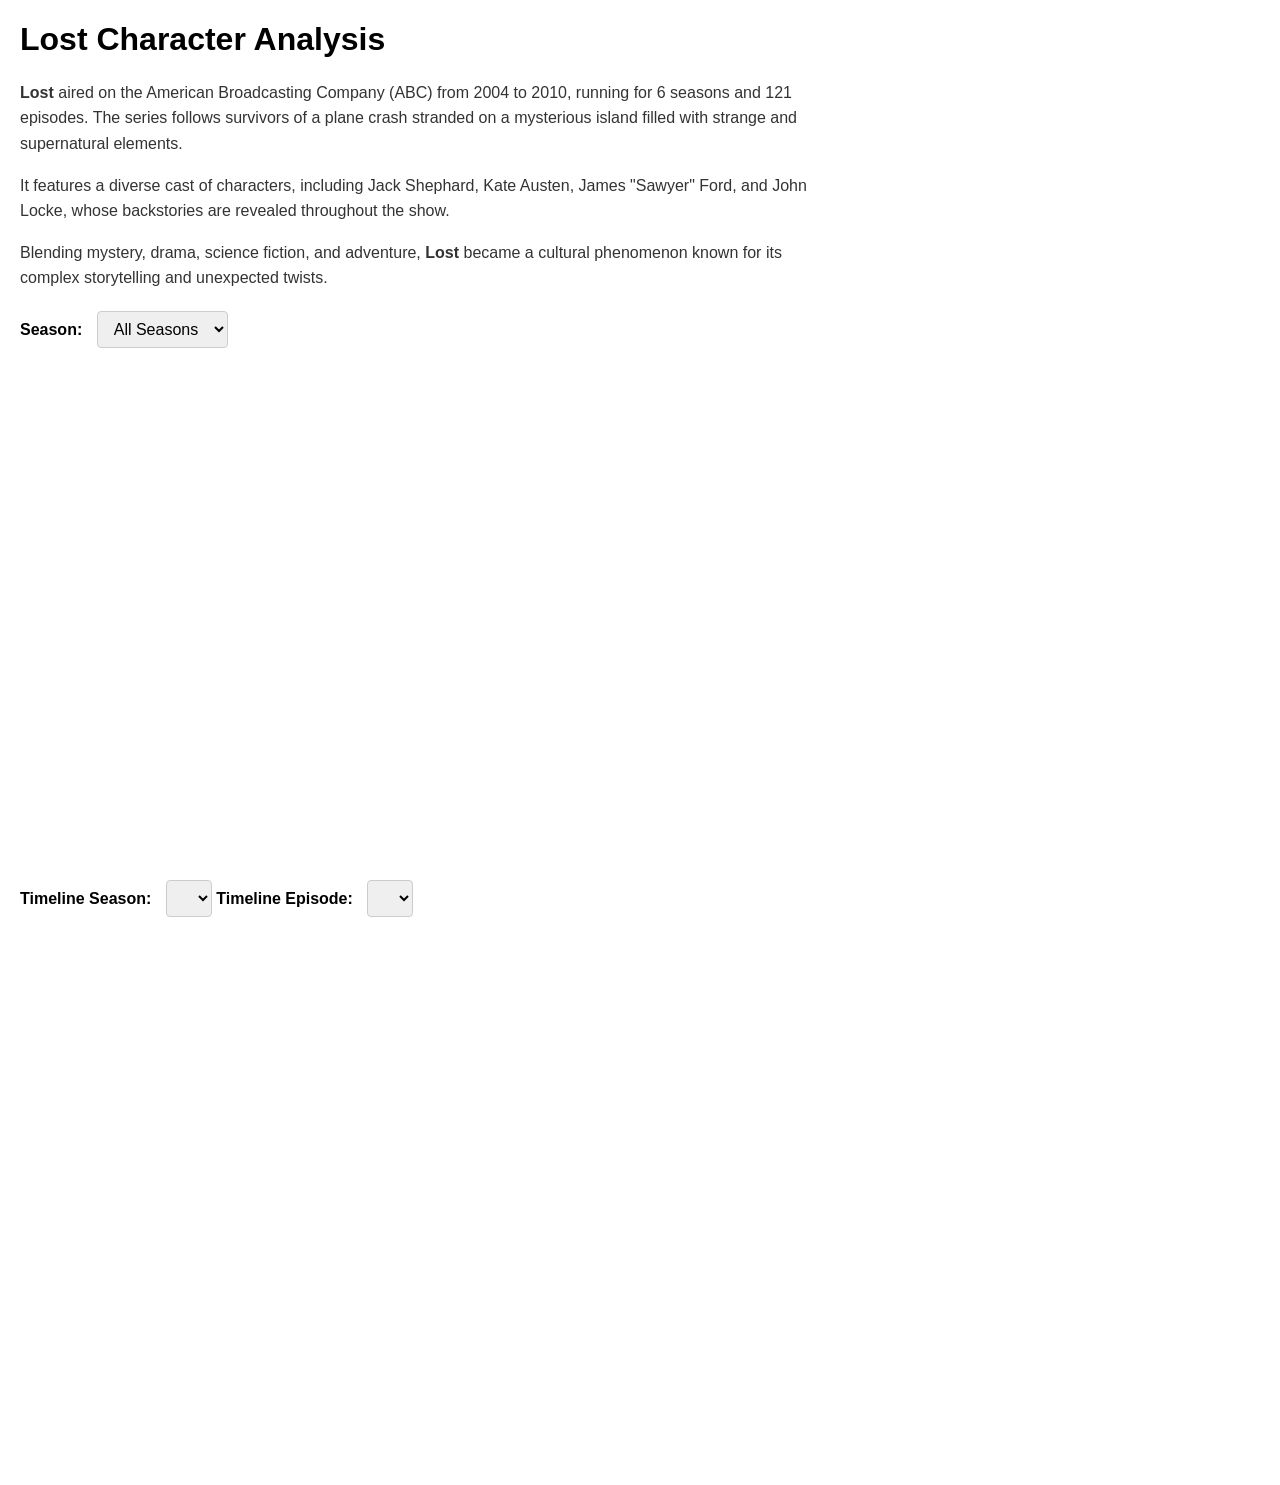
==== index.html @ 3f479ad5 "Major Update - Timeline 1. Added early version of timeline of characters and who's in what and when." ====
<!DOCTYPE html>
<html lang="en">
<head>
  <meta charset="UTF-8">
  <title>LOST Character Importance</title>
  <link rel="stylesheet" href="style.css">
</head>
<body>

  <h1>Lost Character Analysis</h1>

  <div id="about">
    <p>
      <strong>Lost</strong> aired on the American Broadcasting Company (ABC) from 2004 to 2010, running for 6 seasons and 121 episodes. The series follows survivors of a plane crash stranded on a mysterious island filled with strange and supernatural elements.
    </p>
    <p>
      It features a diverse cast of characters, including Jack Shephard, Kate Austen, James "Sawyer" Ford, and John Locke, whose backstories are revealed throughout the show.
    </p>
    <p>
      Blending mystery, drama, science fiction, and adventure, <strong>Lost</strong> became a cultural phenomenon known for its complex storytelling and unexpected twists.
    </p>
  </div>

  <div class="controls">
    <label for="seasonSelect">Season:</label>
    <select id="seasonSelect">
      <option value="all">All Seasons</option>
      <option value="1">Season 1</option>
      <option value="2">Season 2</option>
      <option value="3">Season 3</option>
      <option value="4">Season 4</option>
      <option value="5">Season 5</option>
      <option value="6">Season 6</option>
    </select>
  </div>

  <svg id="chart" width="800" height="500"></svg>

  <div class="controls timeline-controls">
    <label for="timelineSeasonSelect">Timeline Season:</label>
    <select id="timelineSeasonSelect"></select>

    <label for="timelineEpisodeSelect">Timeline Episode:</label>
    <select id="timelineEpisodeSelect"></select>
  </div>

  <svg id="timeline" width="1000" height="520"></svg>
  <div id="tooltip" class="tooltip"></div>

  <script src="https://d3js.org/d3.v7.min.js"></script>
  <script src="script.js"></script>
</body>
</html>
---- style.css ----
.controls {
  margin-bottom: 20px;
}

.controls label {
  margin-right: 10px;
  font-weight: bold;
}

.controls select {
  padding: 8px 12px;
  font-size: 1rem;
  border: 1px solid #ccc;
  border-radius: 4px;
  cursor: pointer;
}

#tooltip {
  position: absolute;
  pointer-events: none;
  display: none;
  padding: 6px 10px;
  background: rgba(0, 0, 0, 0.75);
  color: #fff;
  border-radius: 4px;
  font-size: 0.9rem;
  white-space: nowrap;
  z-index: 10;
}

body {
  font-family: sans-serif;
  margin: 20px;
}

svg {
  display: block;
  margin-top: 20px;
}

#timeline {
  margin-top: 28px;
  cursor: grab;
}

#timeline:active {
  cursor: grabbing;
}

.timeline-controls {
  margin-top: 12px;
  margin-bottom: 8px;
}

.timeline-axis text {
  font-size: 11px;
}

.timeline-hover-band {
  fill: rgba(70, 130, 180, 0);
}

.timeline-hover-band:hover {
  fill: rgba(70, 130, 180, 0.12);
}

#about {
  max-width: 800px;
  /* margin: 20px auto; */
  line-height: 1.6;
  font-size: 16px;
  color: #333;
  margin-bottom: 20px;
}

#about p {
  margin-bottom: 10px;
}
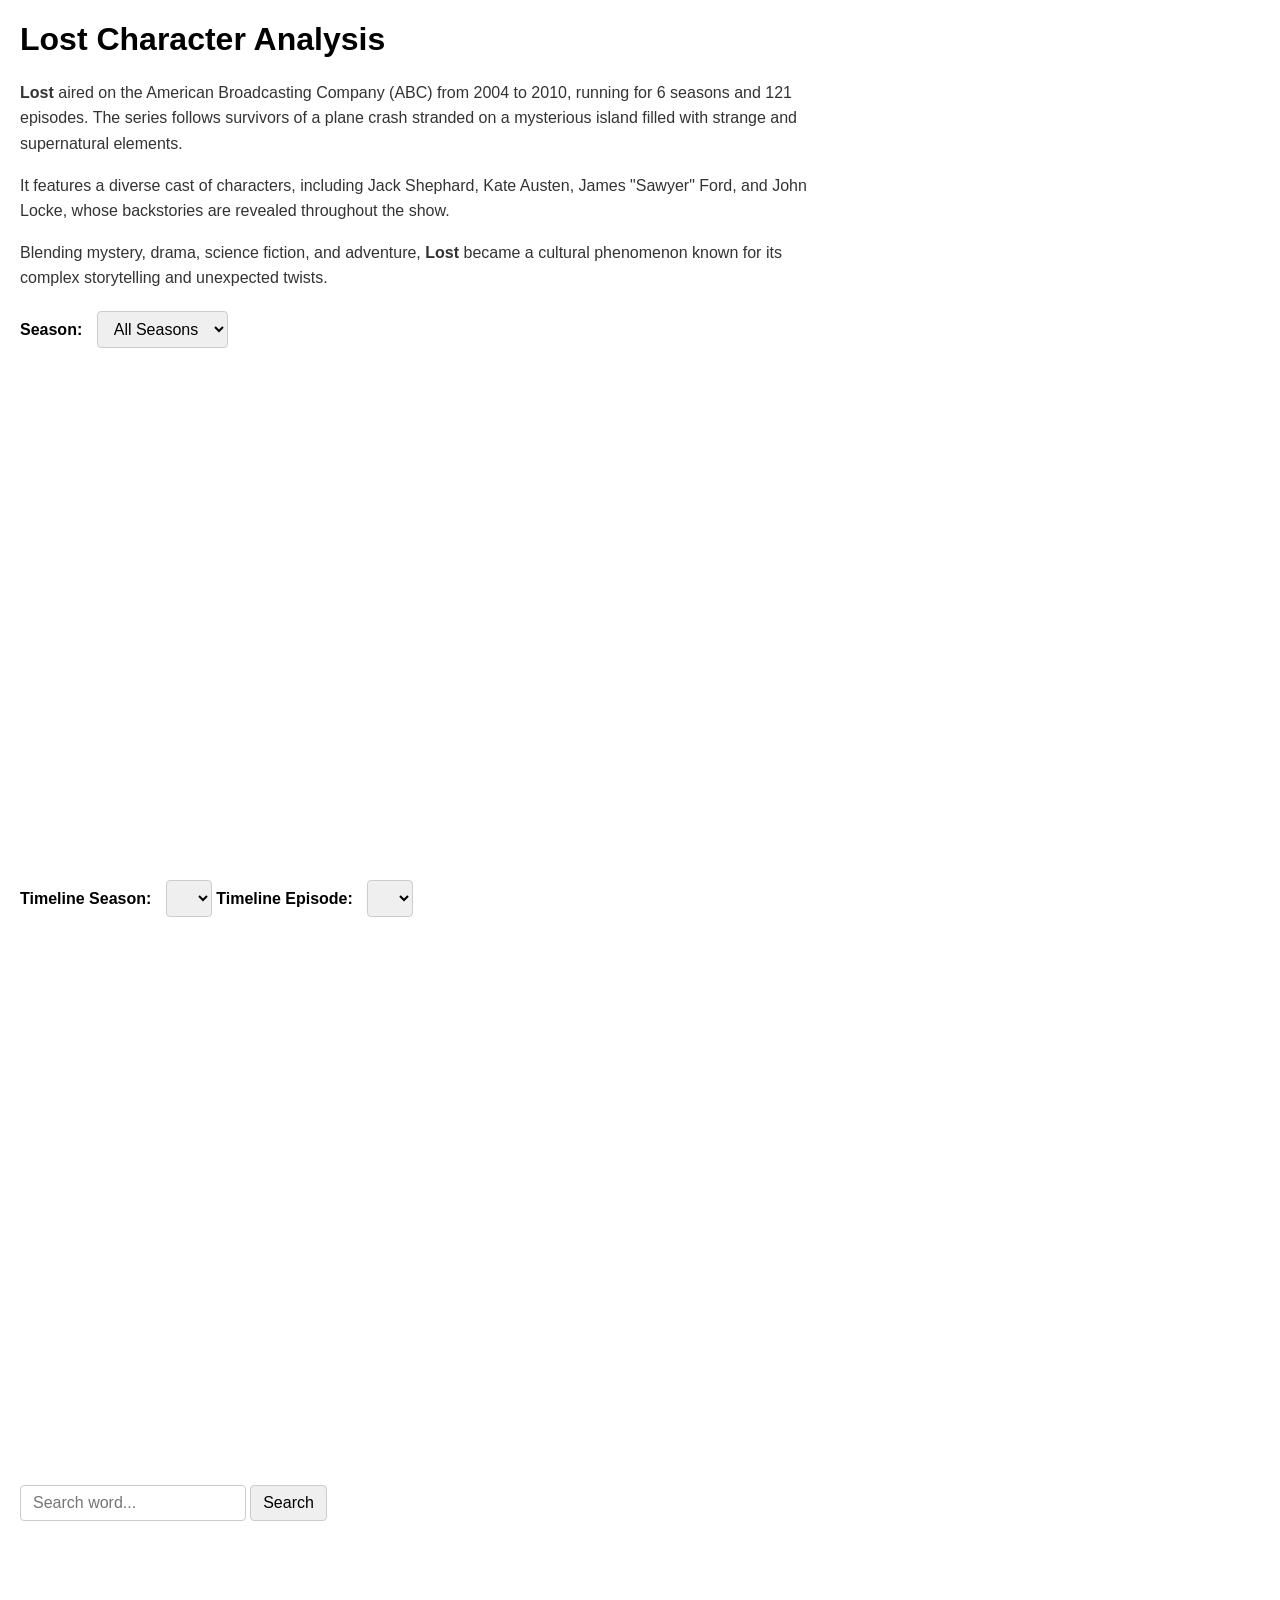
==== commit b6a018cc: "Initiate level 4 implementation" ====
--- a/index.html
+++ b/index.html
@@ -46,6 +46,16 @@
 
   <svg id="timeline" width="1000" height="520"></svg>
   <div id="tooltip" class="tooltip"></div>
+    
+  <div class="searchBox">
+      <input type="text" id="wordSearch" placeholder="Search word..." />
+      <button id="search">Search</button>
+  </div>
+
+  <!-- Line chart for word frequency -->
+  <svg id="lineChart"></svg>
+  <!-- Top speakers for the searched word -->
+  <svg id="barChart"></svg>
 
   <script src="https://d3js.org/d3.v7.min.js"></script>
   <script src="script.js"></script>
--- a/style.css
+++ b/style.css
@@ -75,4 +75,25 @@
 
 #about p {
   margin-bottom: 10px;
+}
+
+.searchBox {
+  margin-top: 20px;
+  font-size: 15px;
+  gap: 8px;
+}
+
+#search {
+  padding: 8px 12px;
+  font-size: 1rem;
+  border: 1px solid #ccc;
+  border-radius: 4px;
+  cursor: pointer;
+}
+
+#wordSearch {
+  padding: 8px 12px;
+  font-size: 1rem;
+  border: 1px solid #ccc;
+  border-radius: 4px;
 }
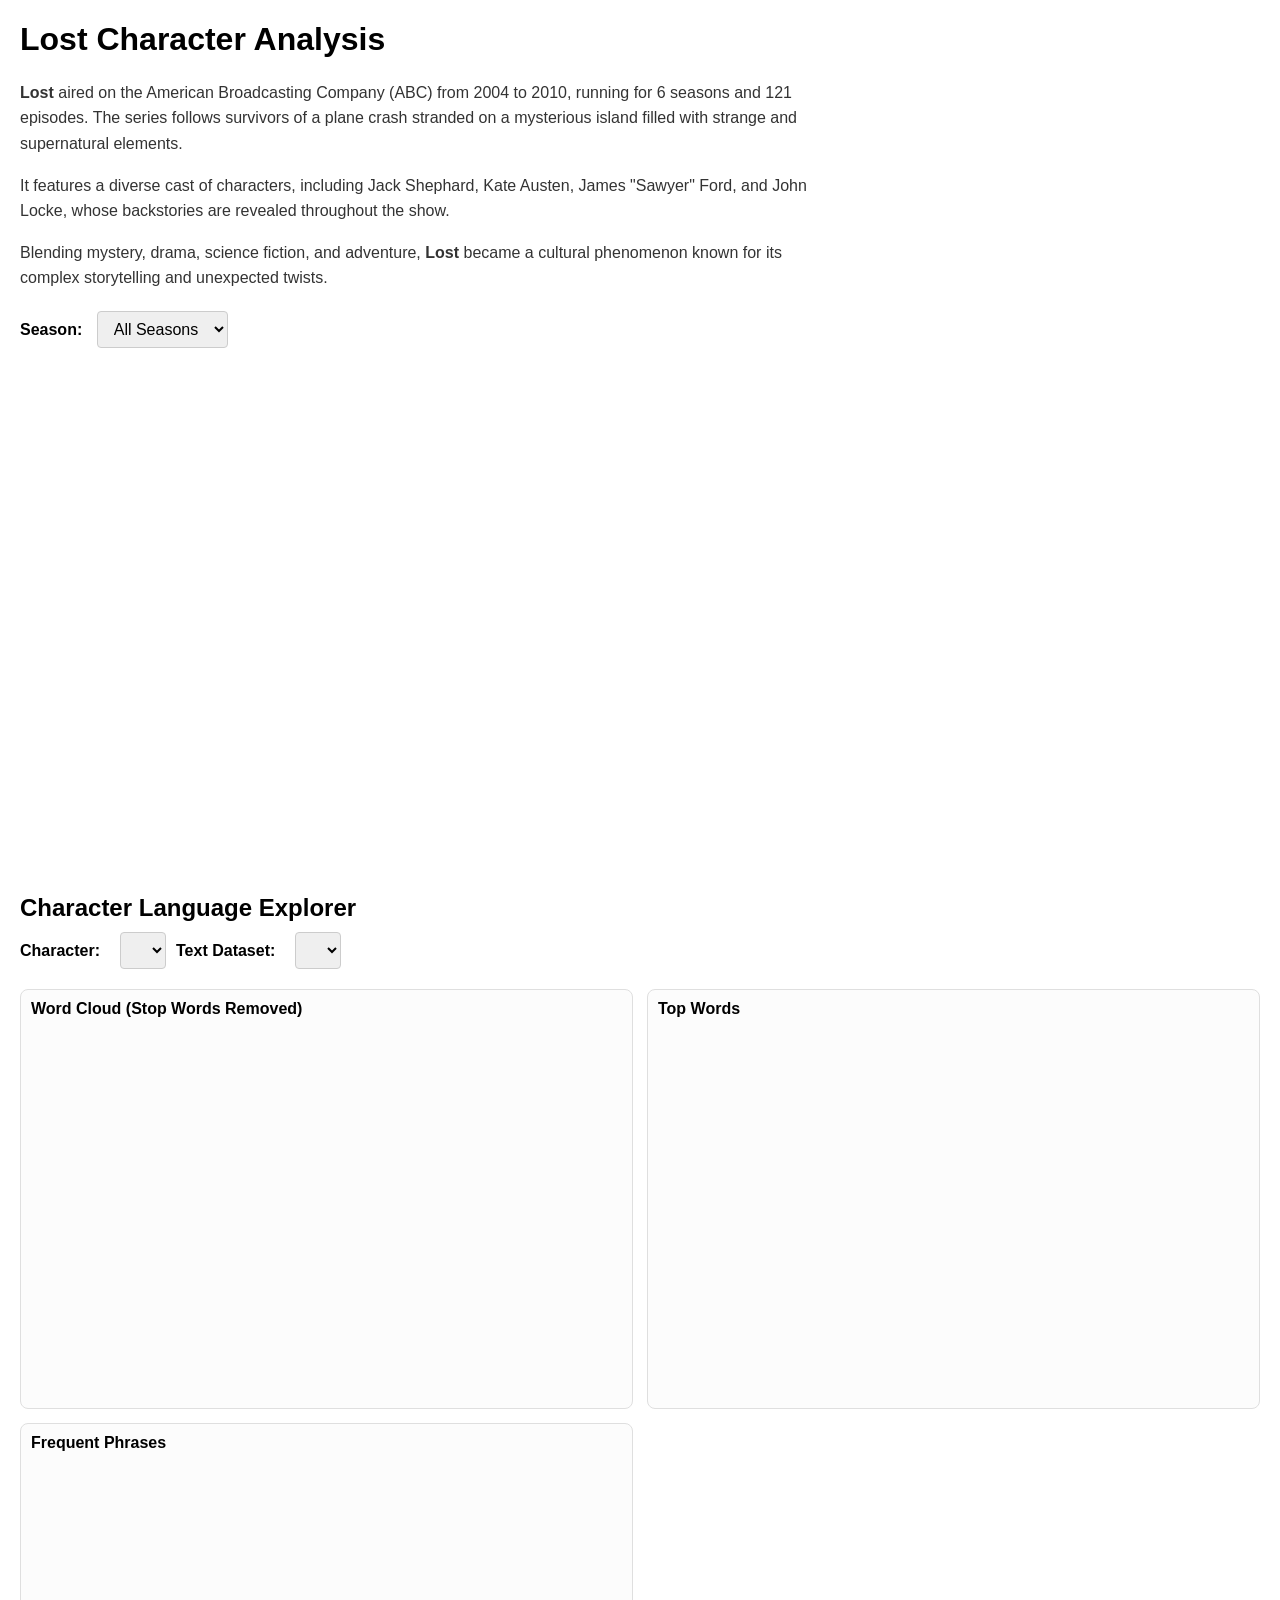
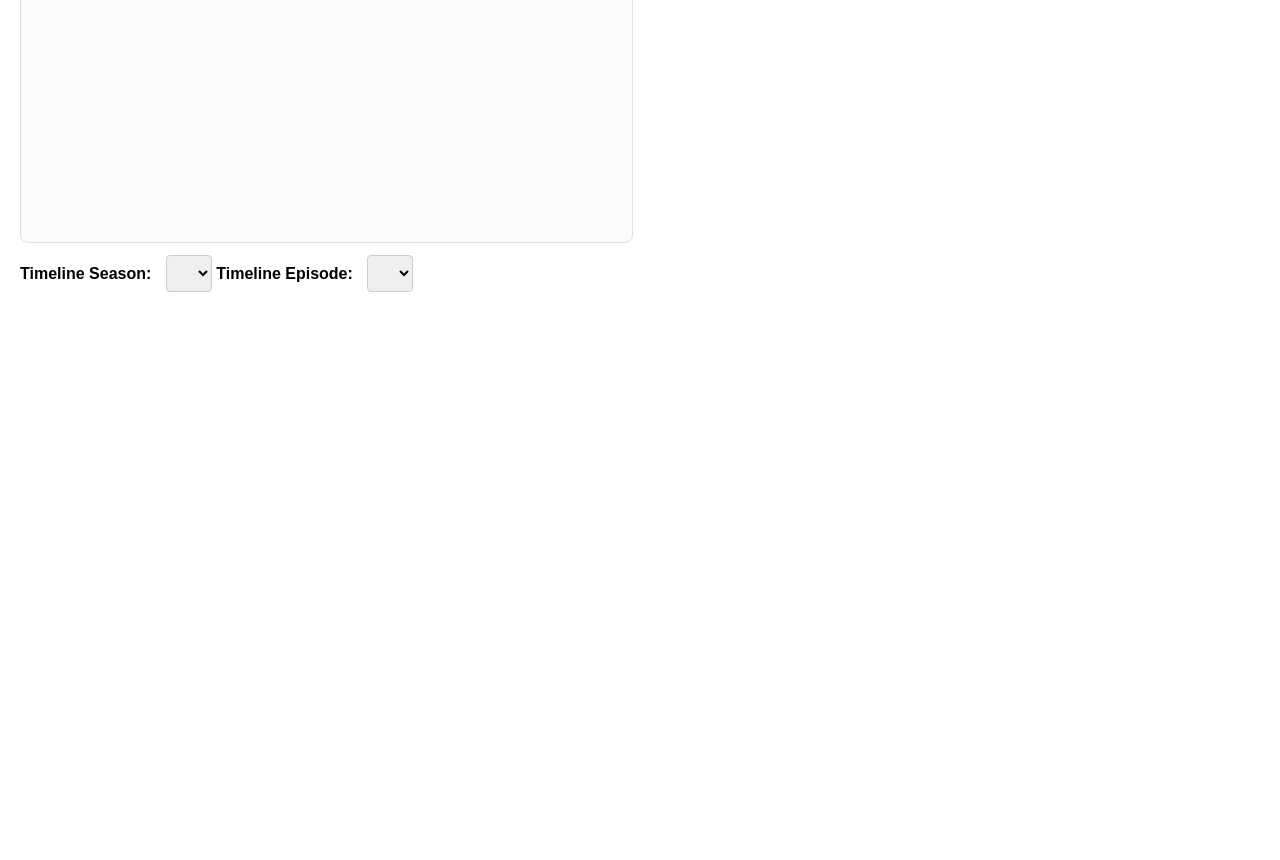
==== commit 6366221a: "Word cloud + bar charts for word frequency (by character + season/whole show)" ====
--- a/index.html
+++ b/index.html
@@ -36,6 +36,36 @@
 
   <svg id="chart" width="800" height="500"></svg>
 
+  <section id="textExplorer">
+    <h2>Character Language Explorer</h2>
+    <div class="controls text-controls">
+      <label for="characterSelect">Character:</label>
+      <select id="characterSelect"></select>
+
+      <label for="textSeasonSelect">Text Dataset:</label>
+      <select id="textSeasonSelect"></select>
+    </div>
+
+    <p id="textSummary"></p>
+
+    <div class="text-grid">
+      <div class="viz-card">
+        <h3>Word Cloud (Stop Words Removed)</h3>
+        <svg id="wordCloud" width="600" height="360"></svg>
+      </div>
+
+      <div class="viz-card">
+        <h3>Top Words</h3>
+        <svg id="wordBars" width="600" height="360"></svg>
+      </div>
+
+      <div class="viz-card">
+        <h3>Frequent Phrases</h3>
+        <svg id="phraseBars" width="600" height="360"></svg>
+      </div>
+    </div>
+  </section>
+
   <div class="controls timeline-controls">
     <label for="timelineSeasonSelect">Timeline Season:</label>
     <select id="timelineSeasonSelect"></select>
@@ -46,16 +76,6 @@
 
   <svg id="timeline" width="1000" height="520"></svg>
   <div id="tooltip" class="tooltip"></div>
-    
-  <div class="searchBox">
-      <input type="text" id="wordSearch" placeholder="Search word..." />
-      <button id="search">Search</button>
-  </div>
-
-  <!-- Line chart for word frequency -->
-  <svg id="lineChart"></svg>
-  <!-- Top speakers for the searched word -->
-  <svg id="barChart"></svg>
 
   <script src="https://d3js.org/d3.v7.min.js"></script>
   <script src="script.js"></script>
--- a/style.css
+++ b/style.css
@@ -77,23 +77,58 @@
   margin-bottom: 10px;
 }
 
-.searchBox {
-  margin-top: 20px;
-  font-size: 15px;
-  gap: 8px;
+#textExplorer {
+  margin-top: 26px;
+  max-width: 1240px;
 }
 
-#search {
-  padding: 8px 12px;
-  font-size: 1rem;
-  border: 1px solid #ccc;
-  border-radius: 4px;
-  cursor: pointer;
+#textExplorer h2 {
+  margin-bottom: 10px;
 }
 
-#wordSearch {
-  padding: 8px 12px;
+.text-controls {
+  display: flex;
+  flex-wrap: wrap;
+  align-items: center;
+  gap: 10px;
+}
+
+#textSummary {
+  margin-top: 8px;
+  margin-bottom: 12px;
+  font-size: 0.96rem;
+  color: #2f2f2f;
+}
+
+.text-grid {
+  display: grid;
+  grid-template-columns: repeat(auto-fit, minmax(460px, 1fr));
+  gap: 14px;
+}
+
+.viz-card {
+  border: 1px solid #dfdfdf;
+  border-radius: 8px;
+  padding: 10px;
+  background: #fcfcfc;
+}
+
+.viz-card h3 {
+  margin: 0 0 8px;
   font-size: 1rem;
-  border: 1px solid #ccc;
-  border-radius: 4px;
+}
+
+#wordCloud text {
+  cursor: default;
+}
+
+@media (max-width: 680px) {
+  .text-grid {
+    grid-template-columns: 1fr;
+  }
+
+  .viz-card svg {
+    width: 100%;
+    height: 340px;
+  }
 }
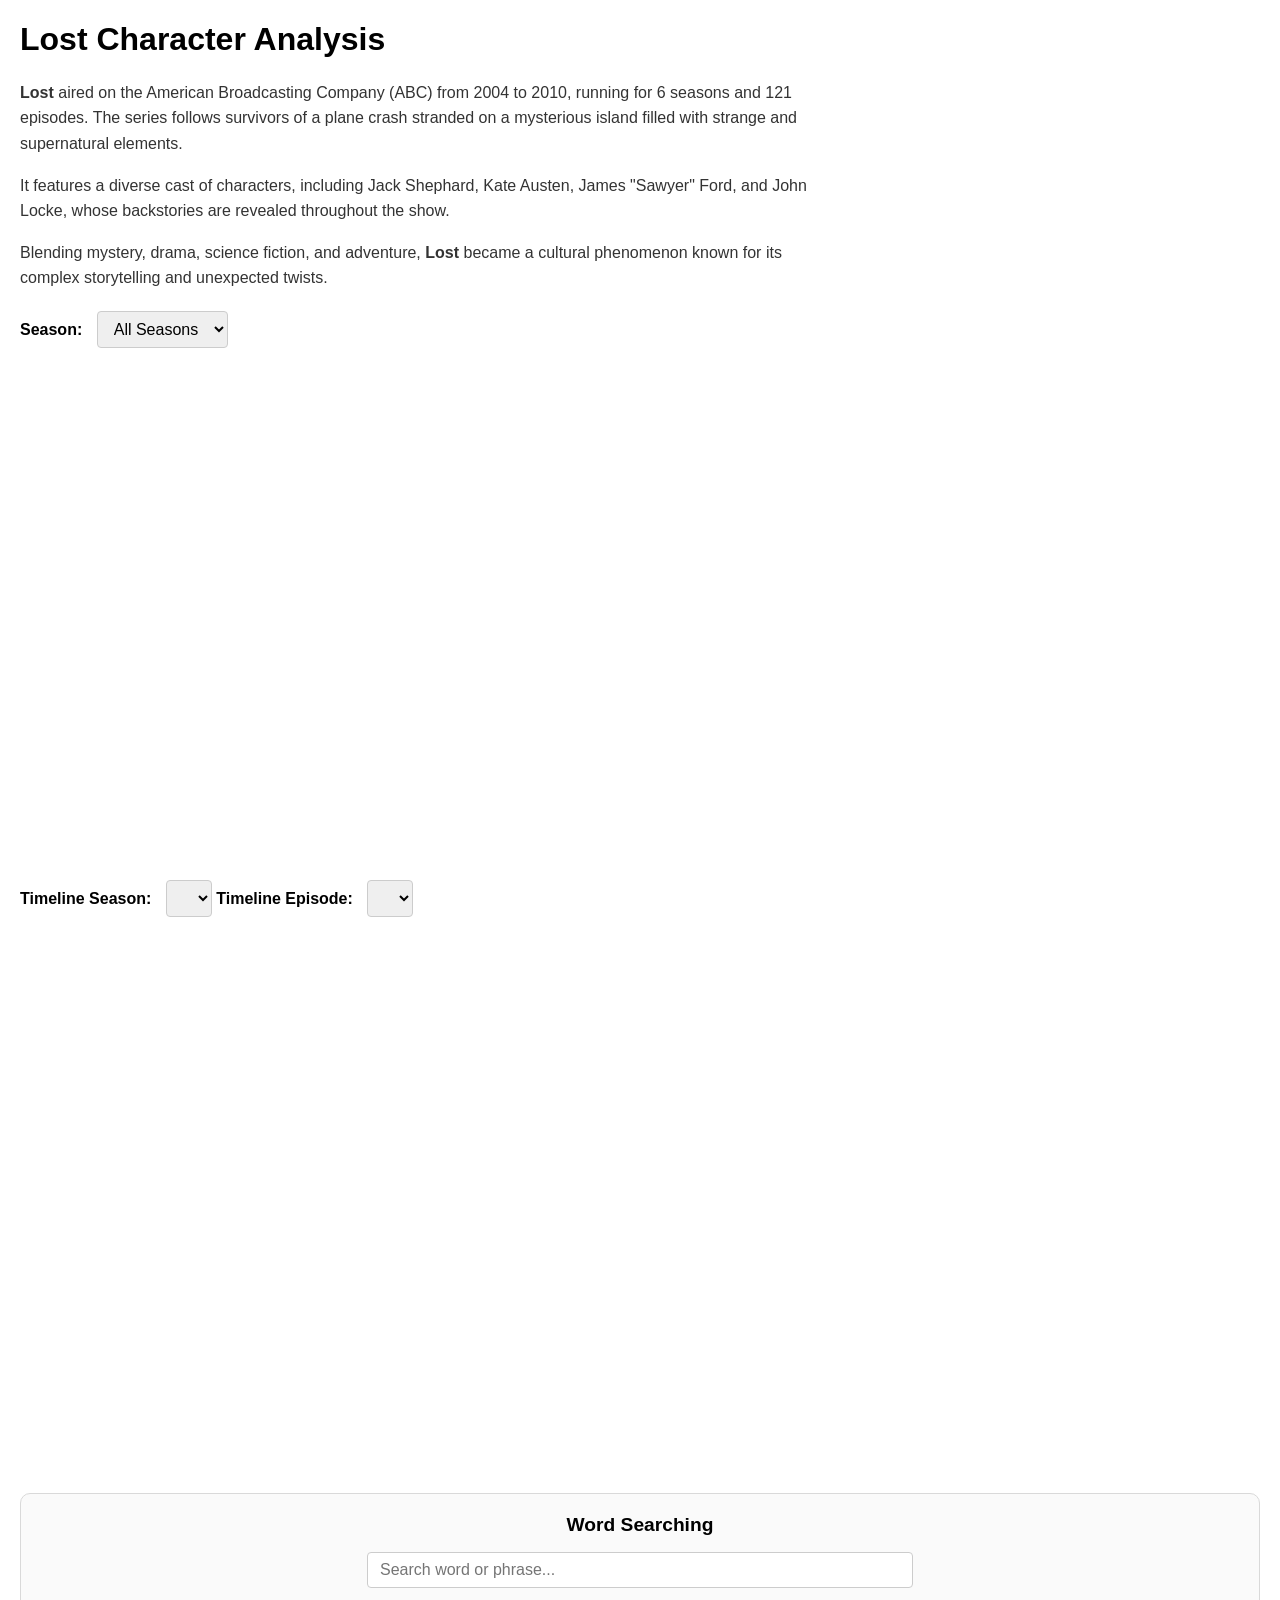
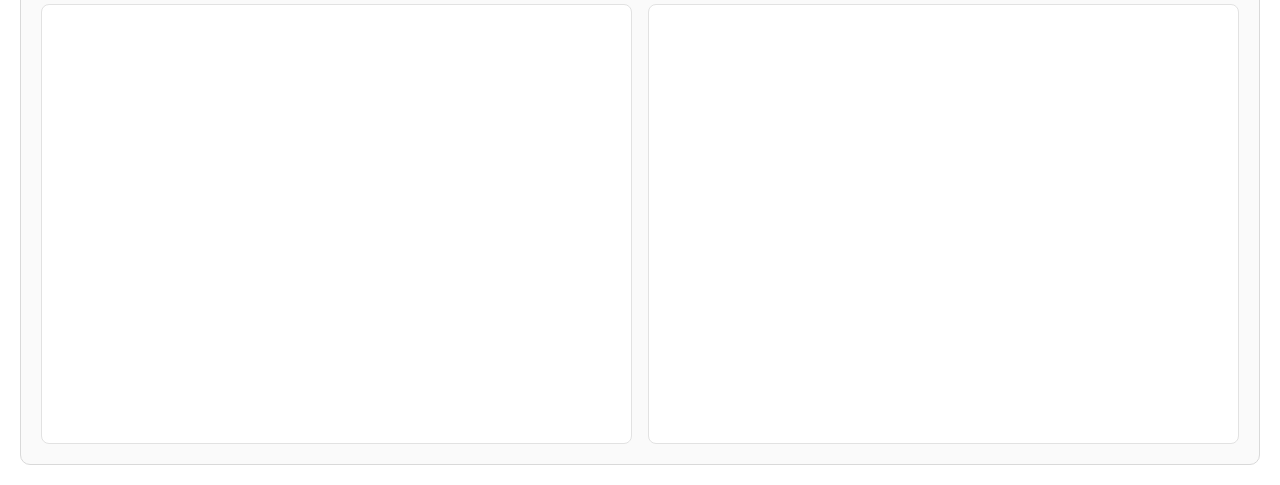
==== commit 606ed542: "feat(word searching): Implement word search with line chart and bar chart" ====
--- a/index.html
+++ b/index.html
@@ -36,36 +36,6 @@
 
   <svg id="chart" width="800" height="500"></svg>
 
-  <section id="textExplorer">
-    <h2>Character Language Explorer</h2>
-    <div class="controls text-controls">
-      <label for="characterSelect">Character:</label>
-      <select id="characterSelect"></select>
-
-      <label for="textSeasonSelect">Text Dataset:</label>
-      <select id="textSeasonSelect"></select>
-    </div>
-
-    <p id="textSummary"></p>
-
-    <div class="text-grid">
-      <div class="viz-card">
-        <h3>Word Cloud (Stop Words Removed)</h3>
-        <svg id="wordCloud" width="600" height="360"></svg>
-      </div>
-
-      <div class="viz-card">
-        <h3>Top Words</h3>
-        <svg id="wordBars" width="600" height="360"></svg>
-      </div>
-
-      <div class="viz-card">
-        <h3>Frequent Phrases</h3>
-        <svg id="phraseBars" width="600" height="360"></svg>
-      </div>
-    </div>
-  </section>
-
   <div class="controls timeline-controls">
     <label for="timelineSeasonSelect">Timeline Season:</label>
     <select id="timelineSeasonSelect"></select>
@@ -77,7 +47,23 @@
   <svg id="timeline" width="1000" height="520"></svg>
   <div id="tooltip" class="tooltip"></div>
 
+  <section id="level4Panel" class="level4-panel">
+    <h2>Word Searching</h2>
+    <div class="searchBox">
+      <input type="text" id="wordSearch" placeholder="Search word or phrase..." />
+    </div>
+
+    <div class="level4-charts">
+      <div class="chart-card">
+        <svg id="lineChart"></svg>
+      </div>
+      <div class="chart-card">
+        <svg id="barChart"></svg>
+      </div>
+    </div>
+  </section>
+
   <script src="https://d3js.org/d3.v7.min.js"></script>
   <script src="script.js"></script>
 </body>
-</html>+</html>
--- a/style.css
+++ b/style.css
@@ -77,58 +77,63 @@
   margin-bottom: 10px;
 }
 
-#textExplorer {
-  margin-top: 26px;
-  max-width: 1240px;
+.level4-panel {
+  margin-top: 28px;
+  padding: 20px;
+  border: 1px solid #d9d9d9;
+  border-radius: 10px;
+  background: #fafafa;
 }
 
-#textExplorer h2 {
-  margin-bottom: 10px;
+.level4-panel h2 {
+  margin: 0 0 16px;
+  text-align: center;
+  font-size: 1.2rem;
 }
 
-.text-controls {
+.searchBox {
   display: flex;
-  flex-wrap: wrap;
-  align-items: center;
-  gap: 10px;
+  justify-content: center;
+  margin-bottom: 16px;
 }
 
-#textSummary {
-  margin-top: 8px;
-  margin-bottom: 12px;
-  font-size: 0.96rem;
-  color: #2f2f2f;
+#wordSearch {
+  width: min(520px, 90%);
+  padding: 8px 12px;
+  font-size: 1rem;
+  border: 1px solid #ccc;
+  border-radius: 4px;
 }
 
-.text-grid {
+.level4-charts {
   display: grid;
-  grid-template-columns: repeat(auto-fit, minmax(460px, 1fr));
-  gap: 14px;
+  grid-template-columns: 1fr 1fr;
+  gap: 16px;
 }
 
-.viz-card {
-  border: 1px solid #dfdfdf;
+.chart-card {
+  height: 440px;
+  padding: 0;
+  border: 1px solid #e2e2e2;
   border-radius: 8px;
-  padding: 10px;
-  background: #fcfcfc;
+  background: #fff;
+  box-sizing: border-box;
+  overflow: hidden;
 }
 
-.viz-card h3 {
-  margin: 0 0 8px;
-  font-size: 1rem;
+#lineChart,
+#barChart {
+  width: 100%;
+  height: 100%;
+  display: block;
 }
 
-#wordCloud text {
-  cursor: default;
-}
-
-@media (max-width: 680px) {
-  .text-grid {
+@media (max-width: 1000px) {
+  .level4-charts {
     grid-template-columns: 1fr;
   }
 
-  .viz-card svg {
-    width: 100%;
-    height: 340px;
+  .chart-card {
+    height: 420px;
   }
-}+}
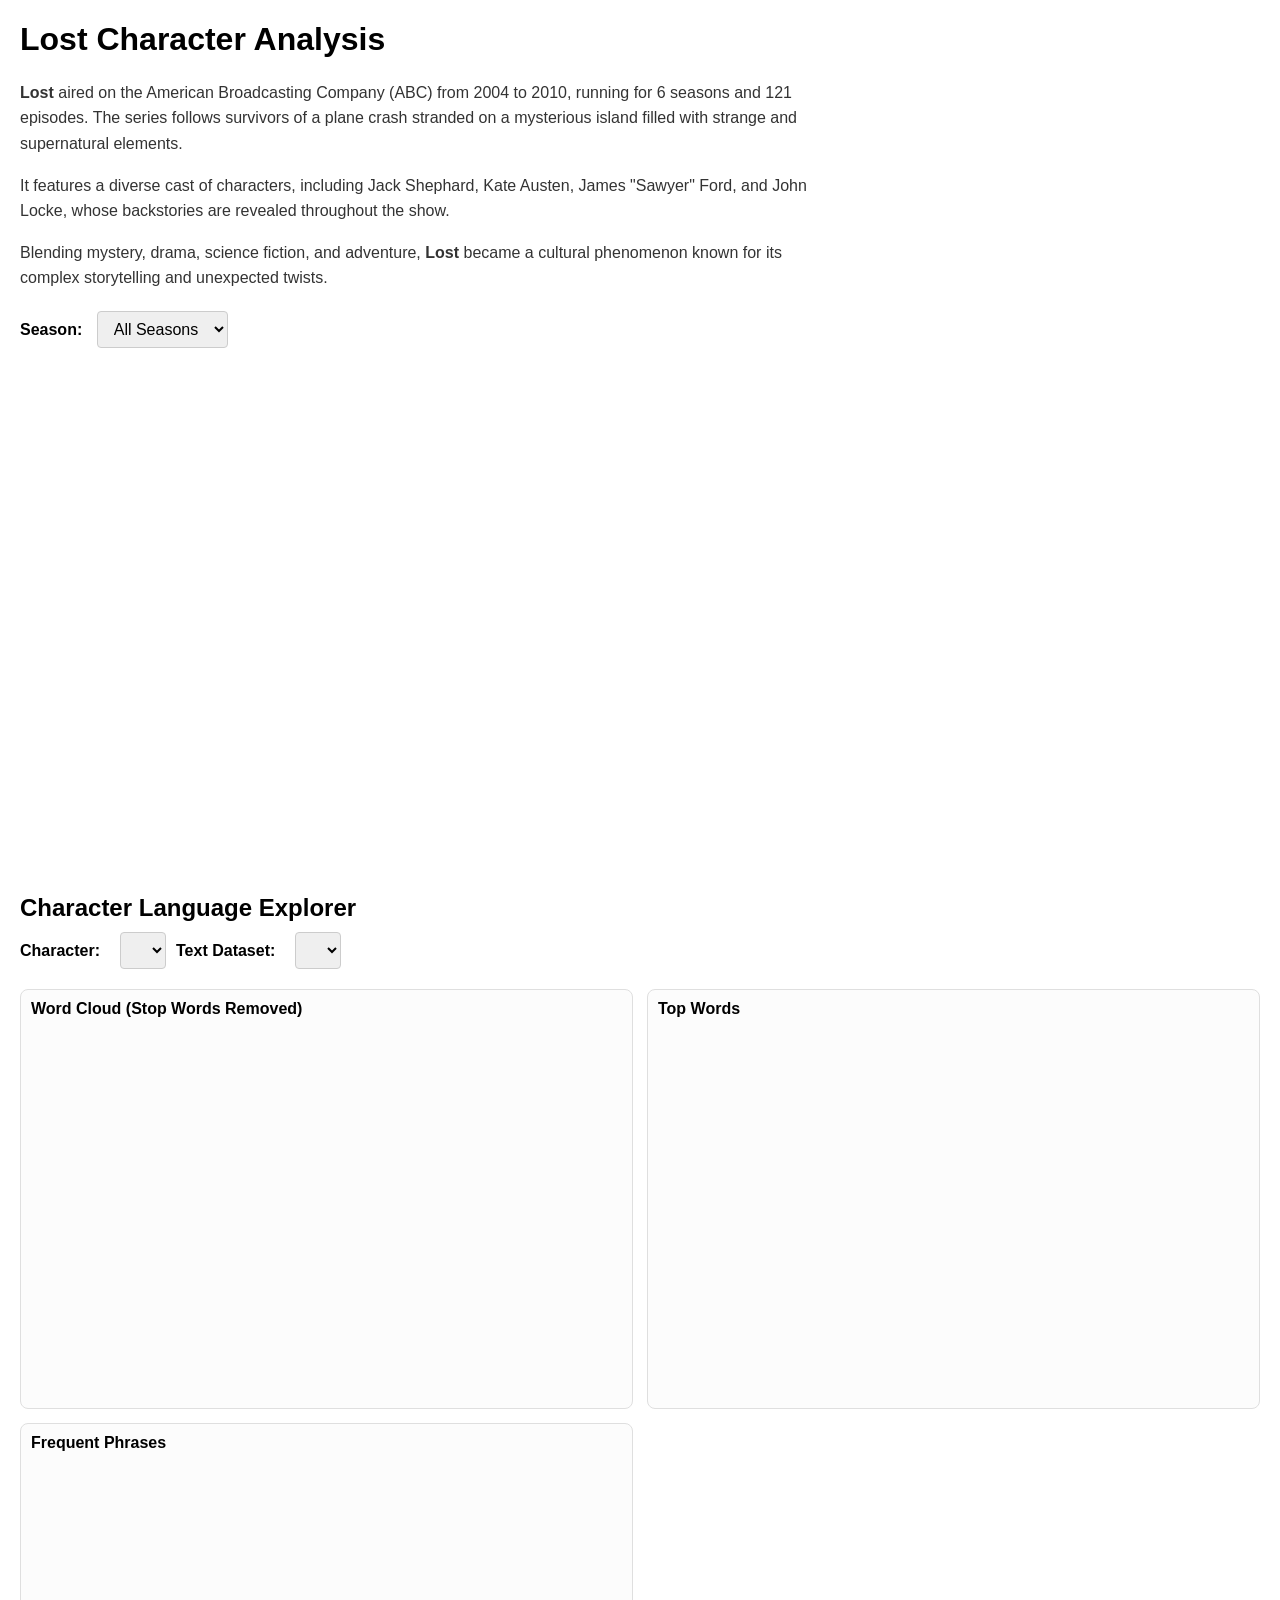
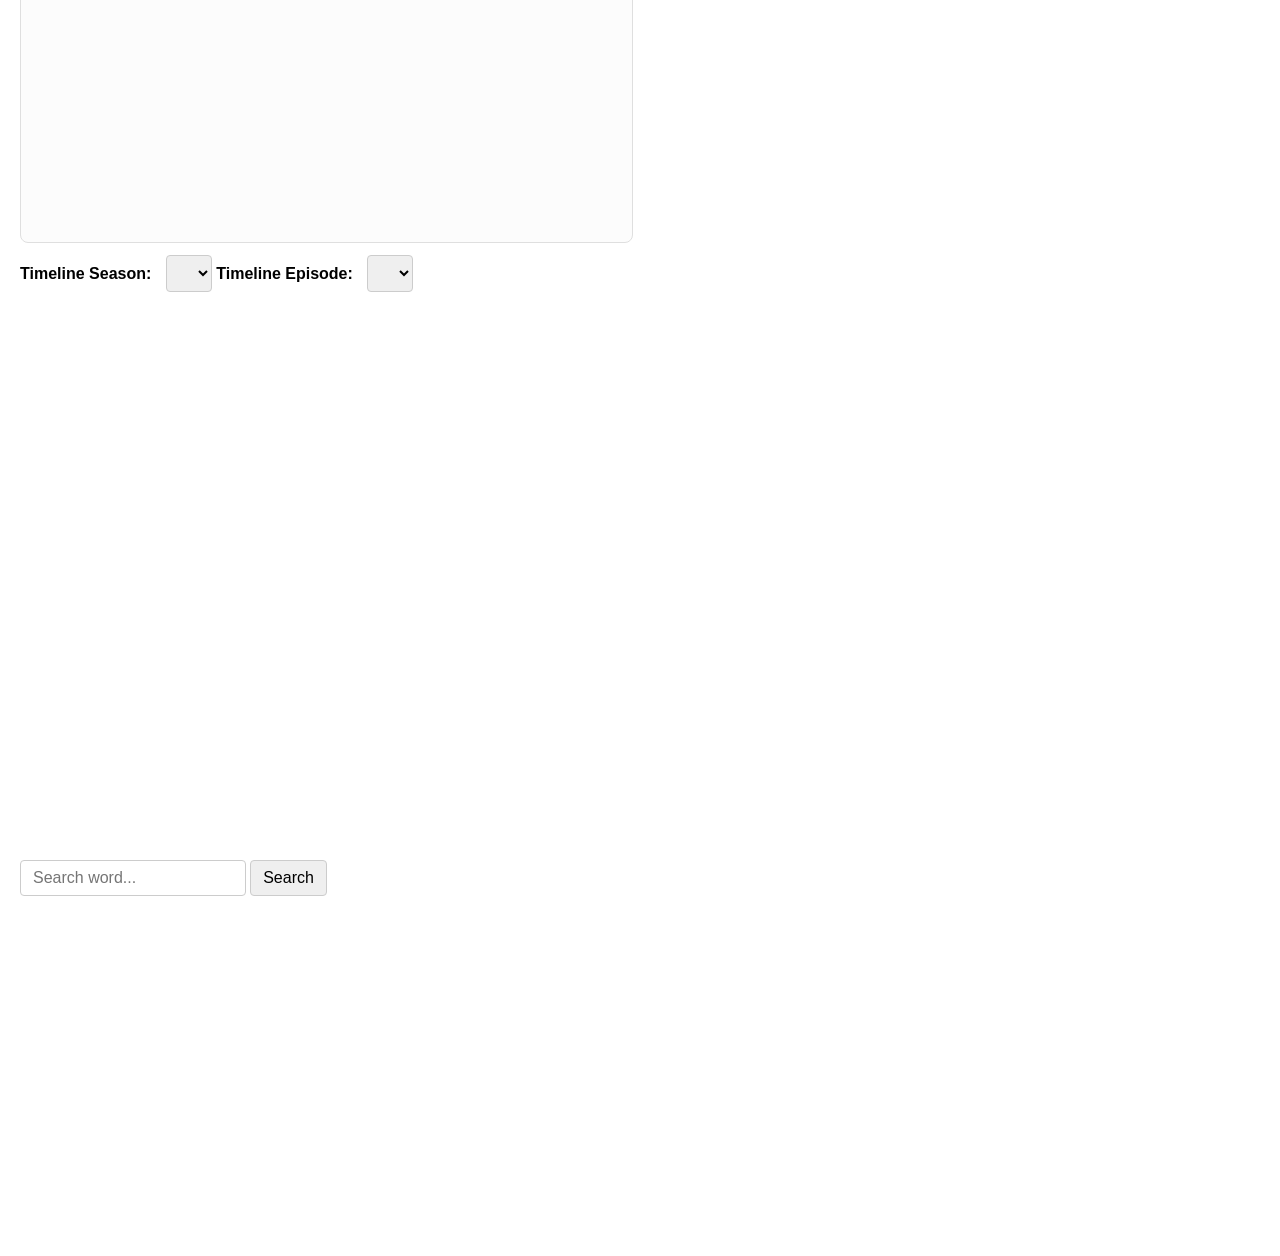
==== commit a443e2fa: "Merge remote-tracking branch 'origin/main' into lvl2part1" ====
--- a/index.html
+++ b/index.html
@@ -36,6 +36,36 @@
 
   <svg id="chart" width="800" height="500"></svg>
 
+  <section id="textExplorer">
+    <h2>Character Language Explorer</h2>
+    <div class="controls text-controls">
+      <label for="characterSelect">Character:</label>
+      <select id="characterSelect"></select>
+
+      <label for="textSeasonSelect">Text Dataset:</label>
+      <select id="textSeasonSelect"></select>
+    </div>
+
+    <p id="textSummary"></p>
+
+    <div class="text-grid">
+      <div class="viz-card">
+        <h3>Word Cloud (Stop Words Removed)</h3>
+        <svg id="wordCloud" width="600" height="360"></svg>
+      </div>
+
+      <div class="viz-card">
+        <h3>Top Words</h3>
+        <svg id="wordBars" width="600" height="360"></svg>
+      </div>
+
+      <div class="viz-card">
+        <h3>Frequent Phrases</h3>
+        <svg id="phraseBars" width="600" height="360"></svg>
+      </div>
+    </div>
+  </section>
+
   <div class="controls timeline-controls">
     <label for="timelineSeasonSelect">Timeline Season:</label>
     <select id="timelineSeasonSelect"></select>
@@ -46,24 +76,18 @@
 
   <svg id="timeline" width="1000" height="520"></svg>
   <div id="tooltip" class="tooltip"></div>
+    
+  <div class="searchBox">
+      <input type="text" id="wordSearch" placeholder="Search word..." />
+      <button id="search">Search</button>
+  </div>
 
-  <section id="level4Panel" class="level4-panel">
-    <h2>Word Searching</h2>
-    <div class="searchBox">
-      <input type="text" id="wordSearch" placeholder="Search word or phrase..." />
-    </div>
-
-    <div class="level4-charts">
-      <div class="chart-card">
-        <svg id="lineChart"></svg>
-      </div>
-      <div class="chart-card">
-        <svg id="barChart"></svg>
-      </div>
-    </div>
-  </section>
+  <!-- Line chart for word frequency -->
+  <svg id="lineChart"></svg>
+  <!-- Top speakers for the searched word -->
+  <svg id="barChart"></svg>
 
   <script src="https://d3js.org/d3.v7.min.js"></script>
   <script src="script.js"></script>
 </body>
-</html>
+</html>
--- a/style.css
+++ b/style.css
@@ -77,63 +77,79 @@
   margin-bottom: 10px;
 }
 
-.level4-panel {
-  margin-top: 28px;
-  padding: 20px;
-  border: 1px solid #d9d9d9;
-  border-radius: 10px;
-  background: #fafafa;
+.searchBox {
+  margin-top: 20px;
+  font-size: 15px;
+  gap: 8px;
 }
 
-.level4-panel h2 {
-  margin: 0 0 16px;
-  text-align: center;
-  font-size: 1.2rem;
-}
-
-.searchBox {
-  display: flex;
-  justify-content: center;
-  margin-bottom: 16px;
+#search {
+  padding: 8px 12px;
+  font-size: 1rem;
+  border: 1px solid #ccc;
+  border-radius: 4px;
+  cursor: pointer;
 }
 
 #wordSearch {
-  width: min(520px, 90%);
   padding: 8px 12px;
   font-size: 1rem;
   border: 1px solid #ccc;
   border-radius: 4px;
 }
 
-.level4-charts {
-  display: grid;
-  grid-template-columns: 1fr 1fr;
-  gap: 16px;
+#textExplorer {
+  margin-top: 26px;
+  max-width: 1240px;
 }
 
-.chart-card {
-  height: 440px;
-  padding: 0;
-  border: 1px solid #e2e2e2;
-  border-radius: 8px;
-  background: #fff;
-  box-sizing: border-box;
-  overflow: hidden;
+#textExplorer h2 {
+  margin-bottom: 10px;
 }
 
-#lineChart,
-#barChart {
-  width: 100%;
-  height: 100%;
-  display: block;
+.text-controls {
+  display: flex;
+  flex-wrap: wrap;
+  align-items: center;
+  gap: 10px;
 }
 
-@media (max-width: 1000px) {
-  .level4-charts {
+#textSummary {
+  margin-top: 8px;
+  margin-bottom: 12px;
+  font-size: 0.96rem;
+  color: #2f2f2f;
+}
+
+.text-grid {
+  display: grid;
+  grid-template-columns: repeat(auto-fit, minmax(460px, 1fr));
+  gap: 14px;
+}
+
+.viz-card {
+  border: 1px solid #dfdfdf;
+  border-radius: 8px;
+  padding: 10px;
+  background: #fcfcfc;
+}
+
+.viz-card h3 {
+  margin: 0 0 8px;
+  font-size: 1rem;
+}
+
+#wordCloud text {
+  cursor: default;
+}
+
+@media (max-width: 680px) {
+  .text-grid {
     grid-template-columns: 1fr;
   }
 
-  .chart-card {
-    height: 420px;
+  .viz-card svg {
+    width: 100%;
+    height: 340px;
   }
-}
+}
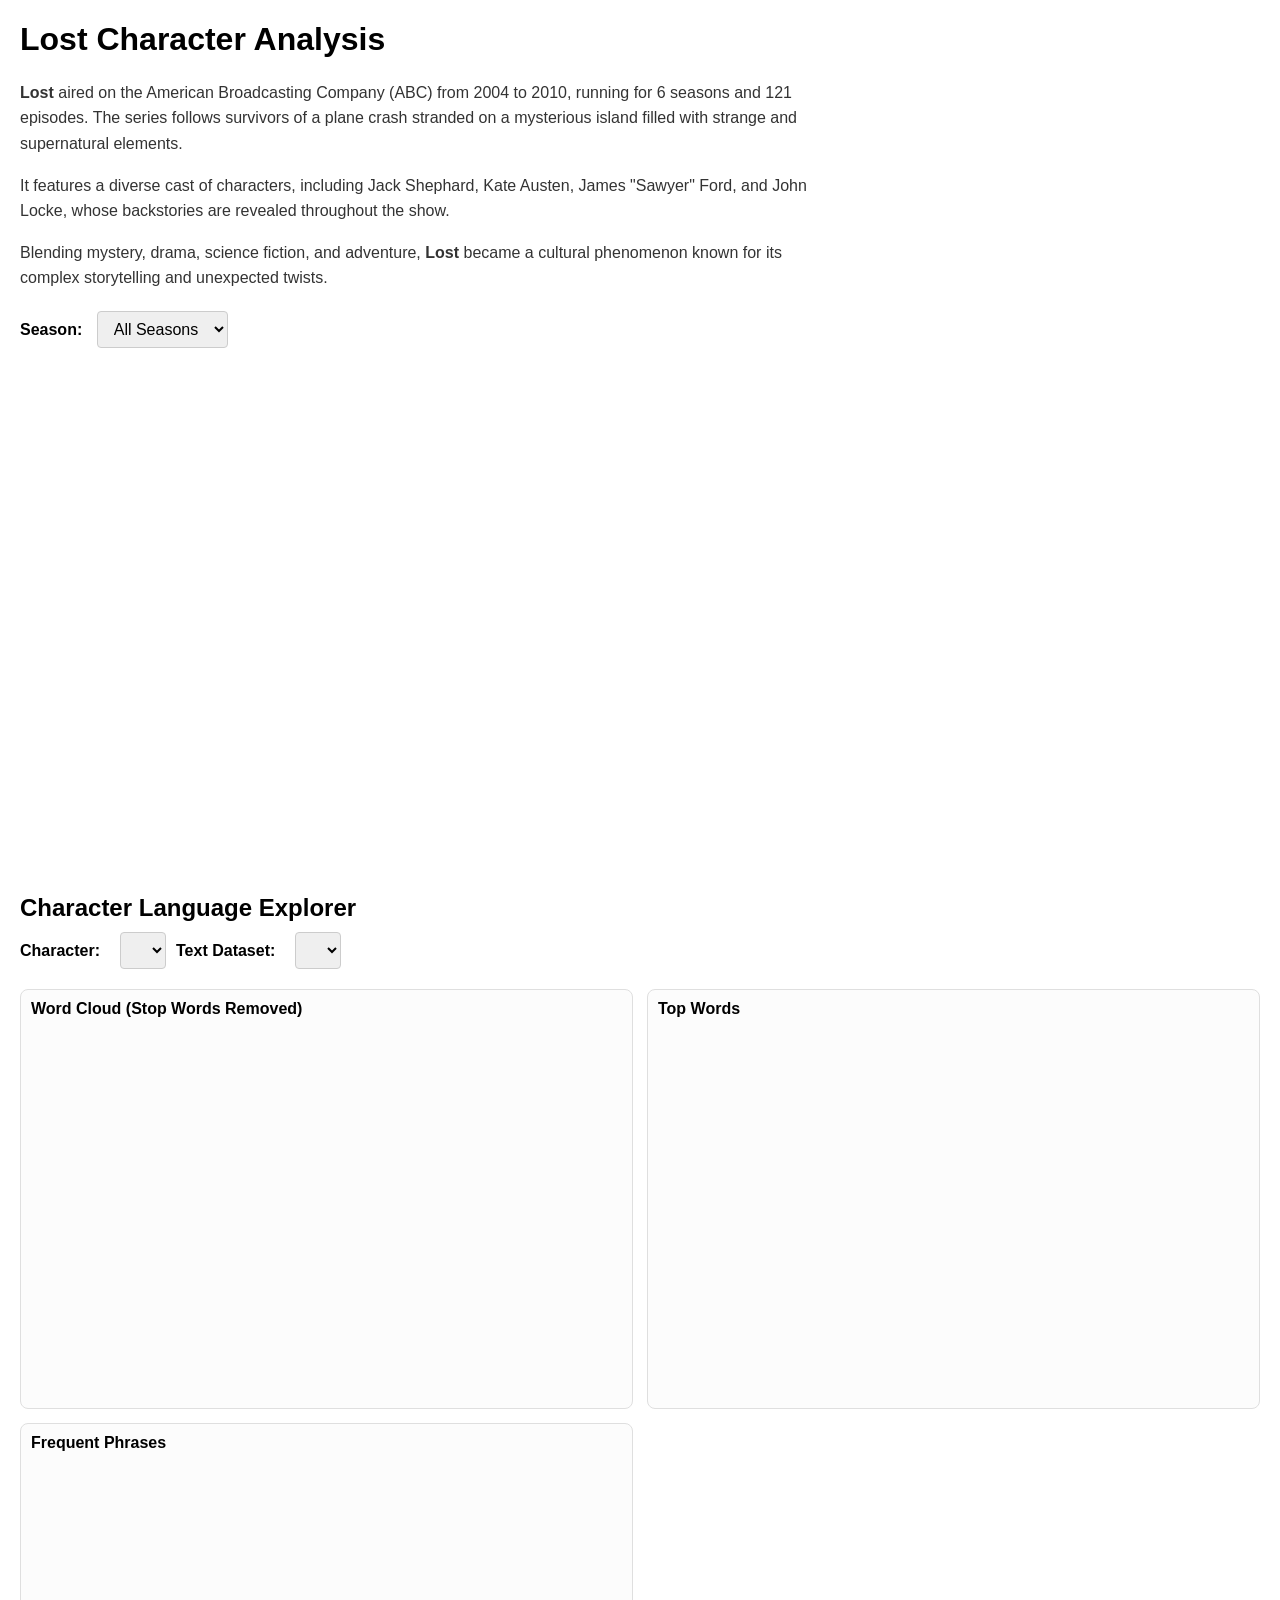
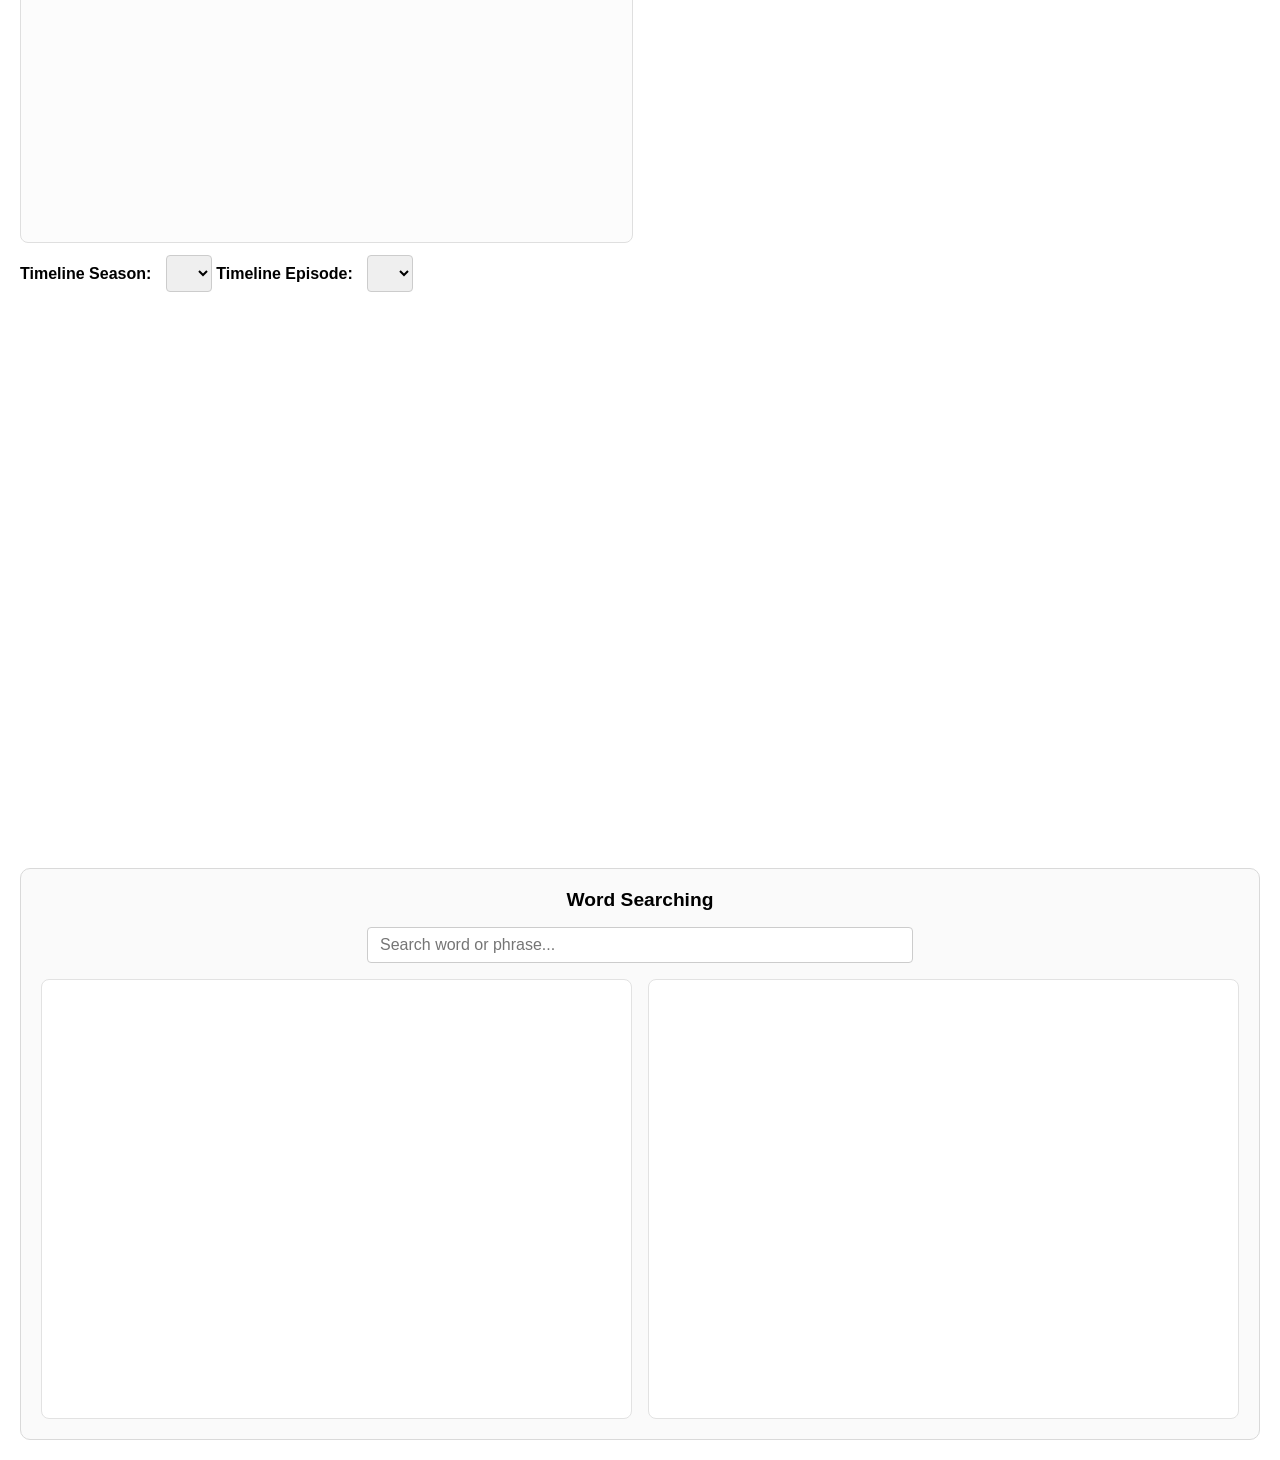
==== commit 7d815b2f: "Merge branch 'main' into level4imp" ====
--- a/index.html
+++ b/index.html
@@ -76,18 +76,24 @@
 
   <svg id="timeline" width="1000" height="520"></svg>
   <div id="tooltip" class="tooltip"></div>
-    
-  <div class="searchBox">
-      <input type="text" id="wordSearch" placeholder="Search word..." />
-      <button id="search">Search</button>
-  </div>
 
-  <!-- Line chart for word frequency -->
-  <svg id="lineChart"></svg>
-  <!-- Top speakers for the searched word -->
-  <svg id="barChart"></svg>
+  <section id="level4Panel" class="level4-panel">
+    <h2>Word Searching</h2>
+    <div class="searchBox">
+      <input type="text" id="wordSearch" placeholder="Search word or phrase..." />
+    </div>
+
+    <div class="level4-charts">
+      <div class="chart-card">
+        <svg id="lineChart"></svg>
+      </div>
+      <div class="chart-card">
+        <svg id="barChart"></svg>
+      </div>
+    </div>
+  </section>
 
   <script src="https://d3js.org/d3.v7.min.js"></script>
   <script src="script.js"></script>
 </body>
-</html>+</html>
--- a/style.css
+++ b/style.css
@@ -77,27 +77,66 @@
   margin-bottom: 10px;
 }
 
-.searchBox {
-  margin-top: 20px;
-  font-size: 15px;
-  gap: 8px;
+.level4-panel {
+  margin-top: 28px;
+  padding: 20px;
+  border: 1px solid #d9d9d9;
+  border-radius: 10px;
+  background: #fafafa;
 }
 
-#search {
-  padding: 8px 12px;
-  font-size: 1rem;
-  border: 1px solid #ccc;
-  border-radius: 4px;
-  cursor: pointer;
+.level4-panel h2 {
+  margin: 0 0 16px;
+  text-align: center;
+  font-size: 1.2rem;
+}
+
+.searchBox {
+  display: flex;
+  justify-content: center;
+  margin-bottom: 16px;
 }
 
 #wordSearch {
+  width: min(520px, 90%);
   padding: 8px 12px;
   font-size: 1rem;
   border: 1px solid #ccc;
   border-radius: 4px;
 }
 
+.level4-charts {
+  display: grid;
+  grid-template-columns: 1fr 1fr;
+  gap: 16px;
+}
+
+.chart-card {
+  height: 440px;
+  padding: 0;
+  border: 1px solid #e2e2e2;
+  border-radius: 8px;
+  background: #fff;
+  box-sizing: border-box;
+  overflow: hidden;
+}
+
+#lineChart,
+#barChart {
+  width: 100%;
+  height: 100%;
+  display: block;
+}
+
+@media (max-width: 1000px) {
+  .level4-charts {
+    grid-template-columns: 1fr;
+  }
+
+  .chart-card {
+    height: 420px;
+  }
+}
 #textExplorer {
   margin-top: 26px;
   max-width: 1240px;
@@ -152,4 +191,4 @@
     width: 100%;
     height: 340px;
   }
-}+}
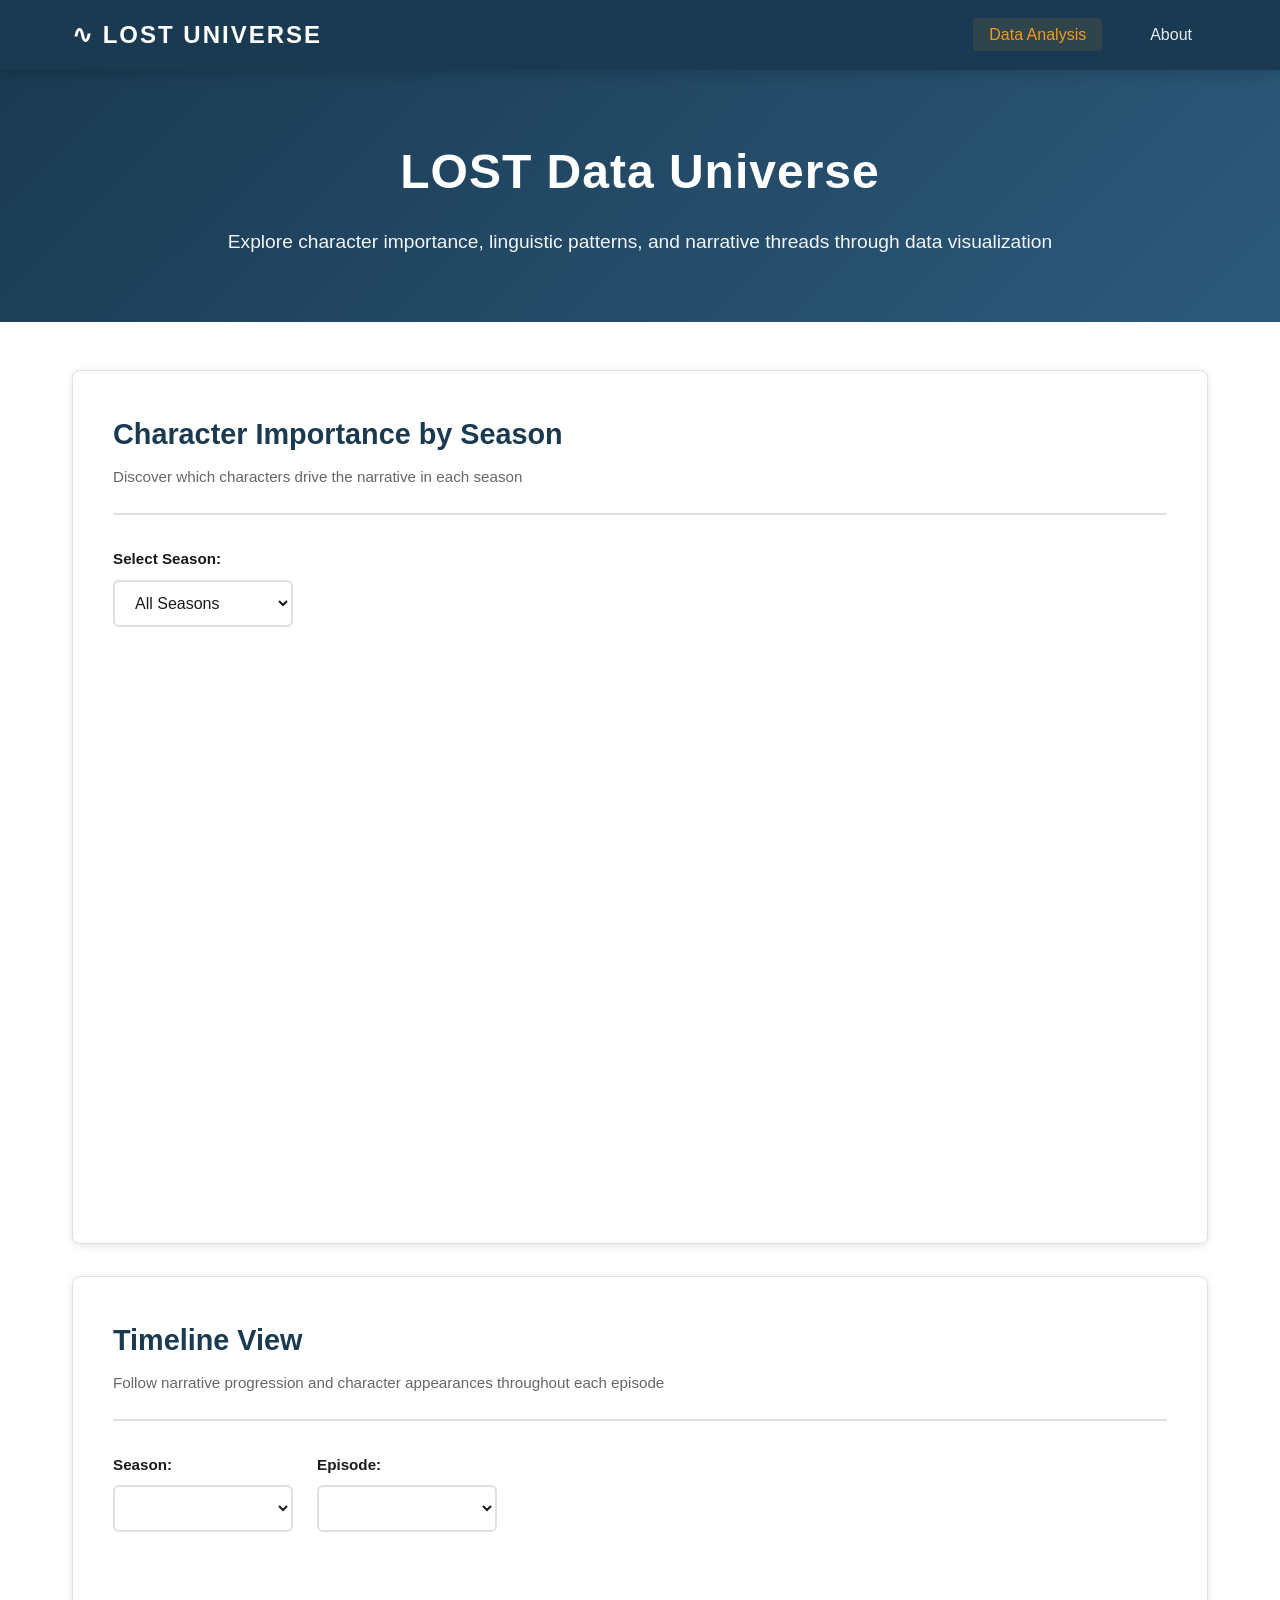
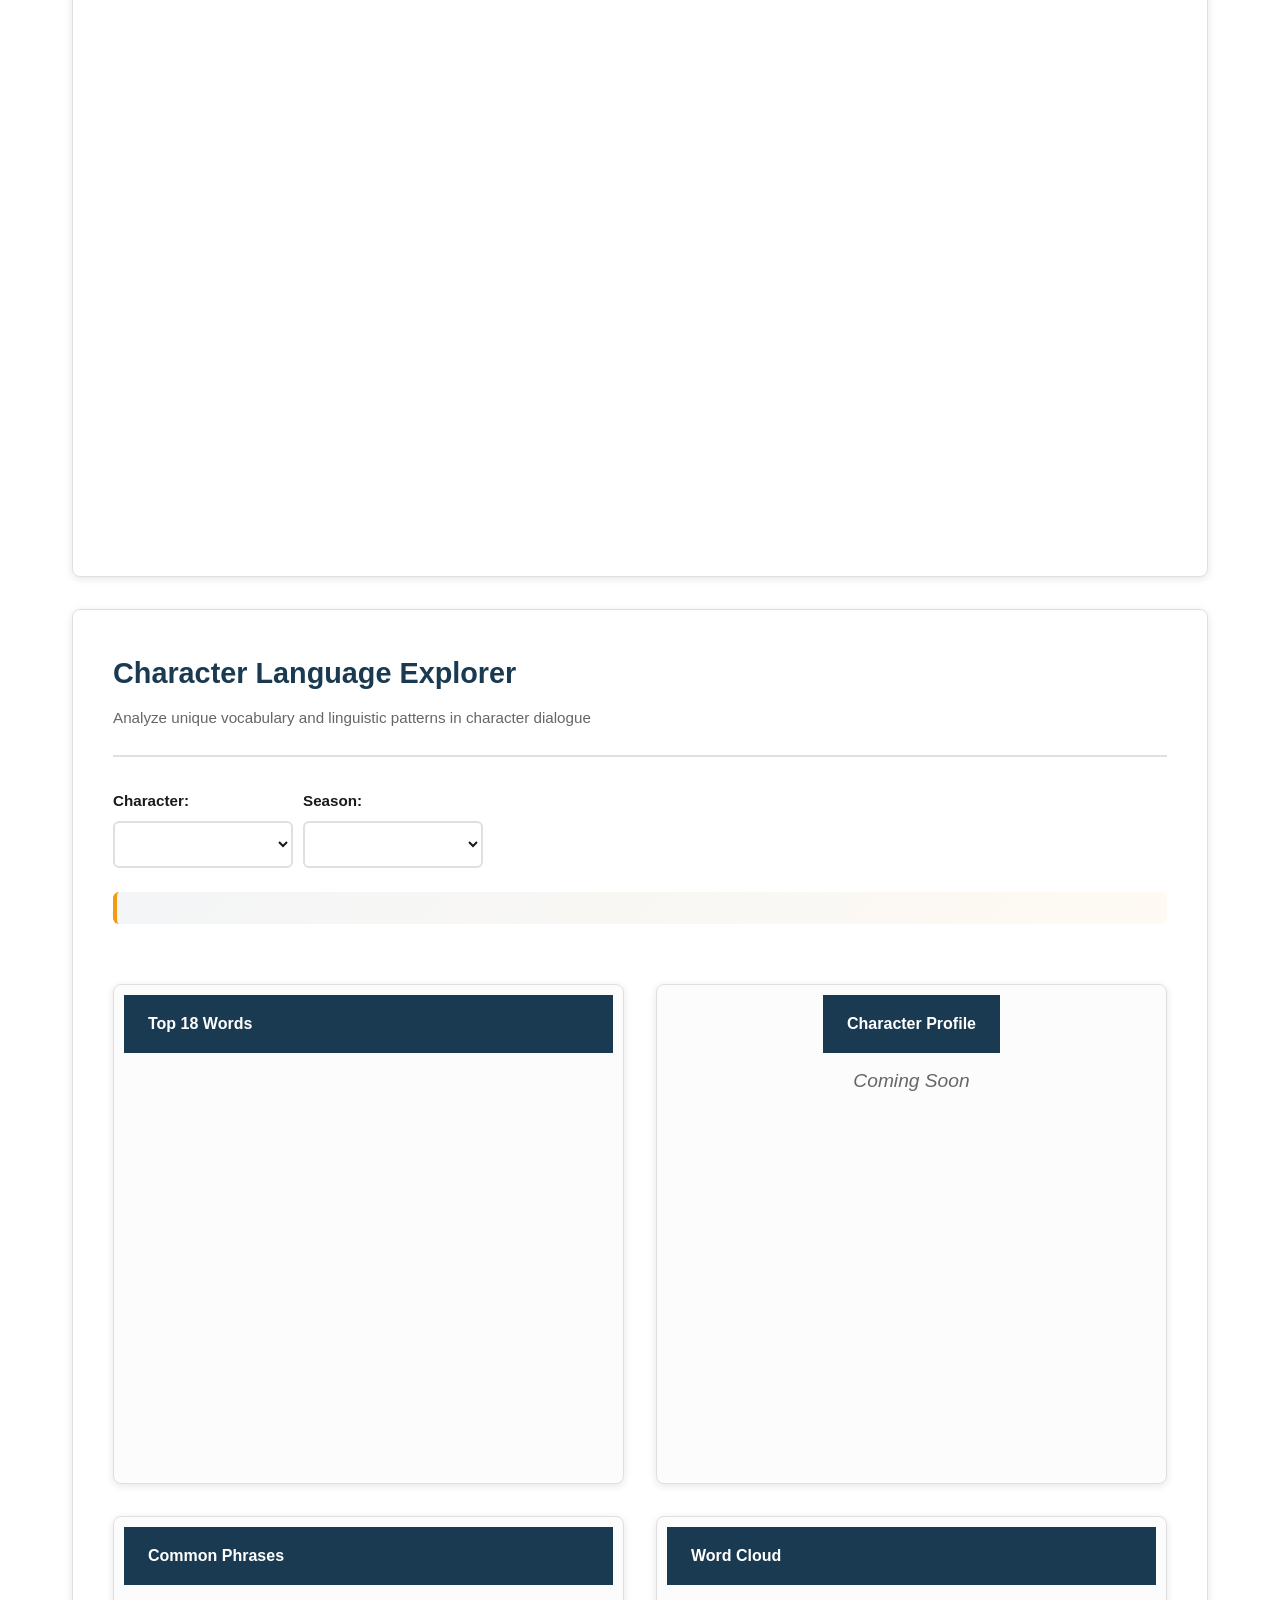
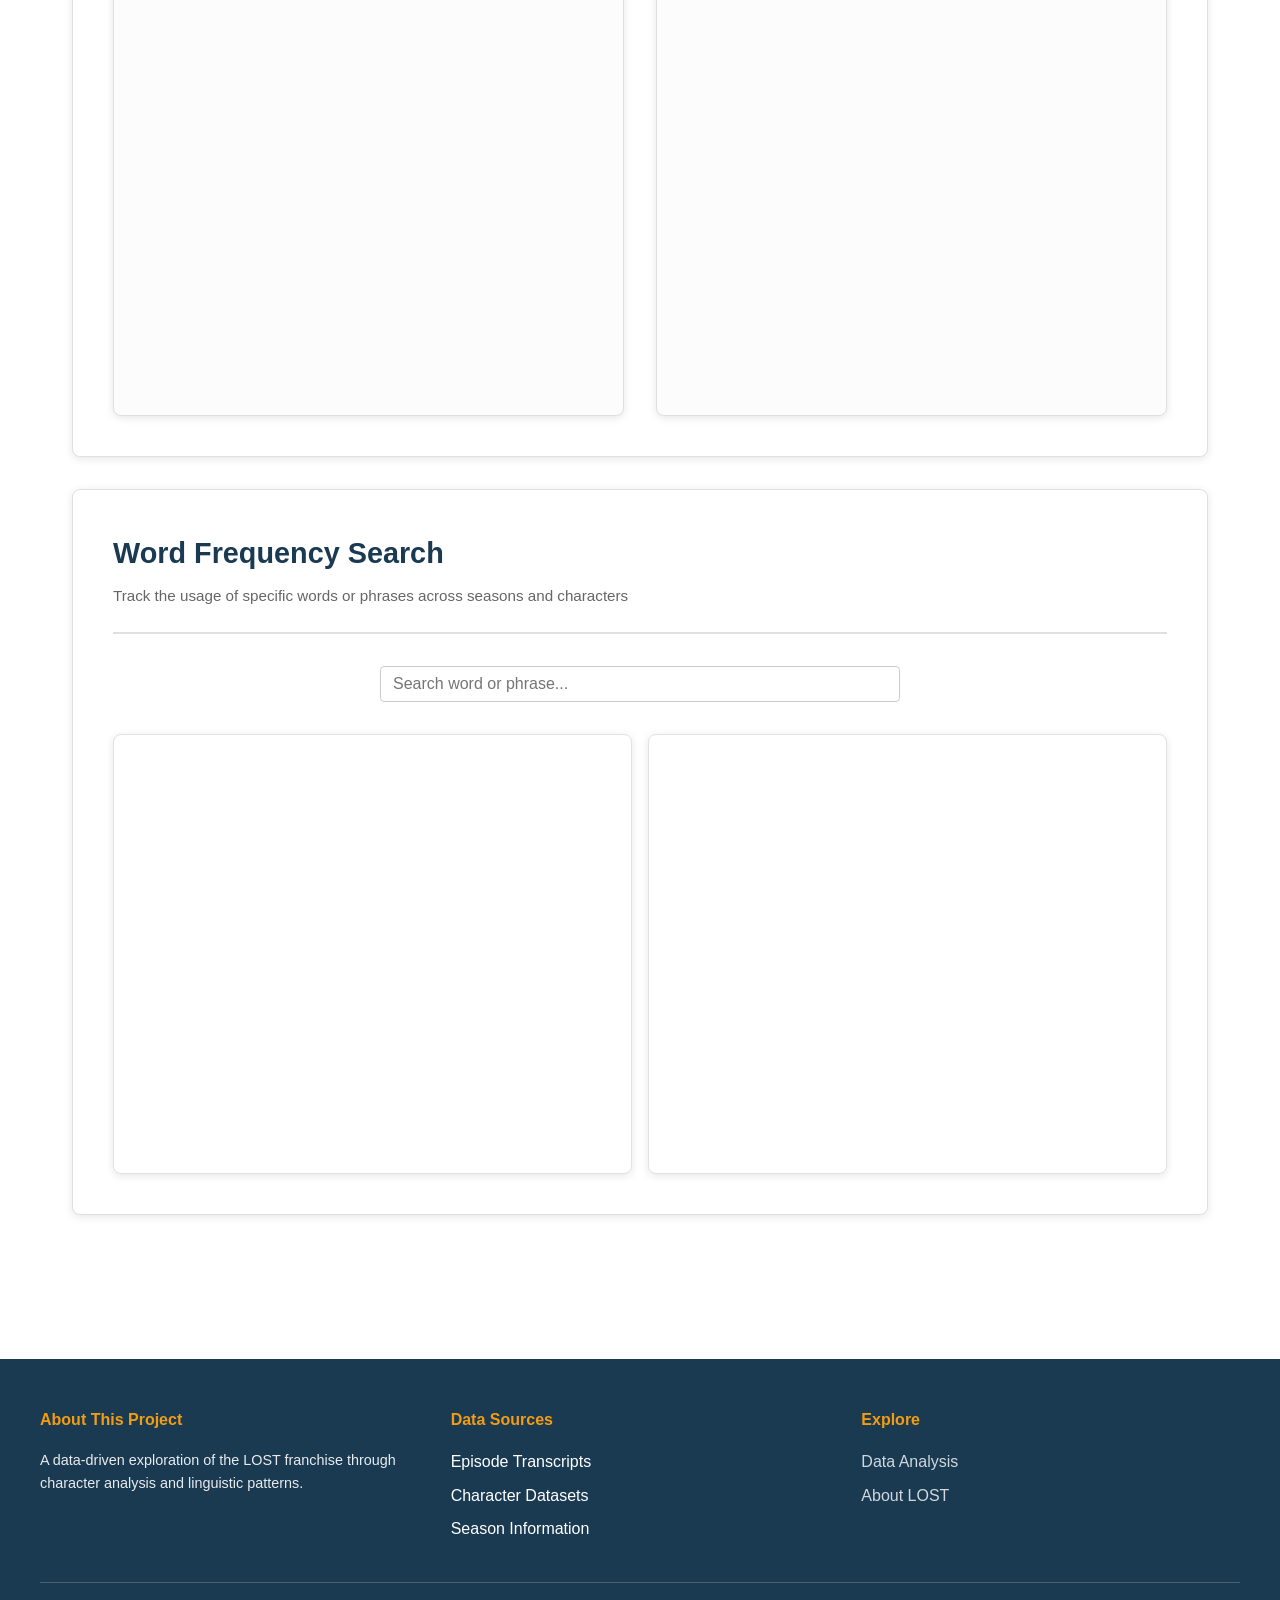
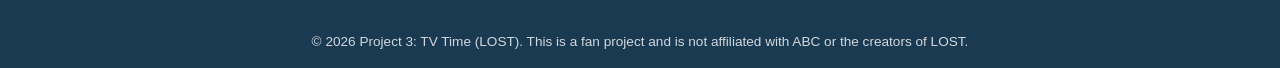
==== commit d90cd279: "Mixed Update - Feature/Bug/QoL 1. Added new character profile section 2. Added simple webpage elemen" ====
--- a/index.html
+++ b/index.html
@@ -2,97 +2,180 @@
 <html lang="en">
 <head>
   <meta charset="UTF-8">
-  <title>LOST Character Importance</title>
+  <meta name="viewport" content="width=device-width, initial-scale=1.0">
+  <title>LOST Universe - Franchise Fandom</title>
   <link rel="stylesheet" href="style.css">
 </head>
 <body>
 
-  <h1>Lost Character Analysis</h1>
+  <!-- Navigation Bar -->
+  <nav class="navbar">
+    <div class="nav-container">
+      <a href="index.html" class="logo">∿ LOST UNIVERSE</a>
+      <ul class="nav-menu">
+        <li><a href="index.html" class="nav-link active">Data Analysis</a></li>
+        <li><a href="about.html" class="nav-link">About</a></li>
+      </ul>
+    </div>
+  </nav>
 
-  <div id="about">
-    <p>
-      <strong>Lost</strong> aired on the American Broadcasting Company (ABC) from 2004 to 2010, running for 6 seasons and 121 episodes. The series follows survivors of a plane crash stranded on a mysterious island filled with strange and supernatural elements.
-    </p>
-    <p>
-      It features a diverse cast of characters, including Jack Shephard, Kate Austen, James "Sawyer" Ford, and John Locke, whose backstories are revealed throughout the show.
-    </p>
-    <p>
-      Blending mystery, drama, science fiction, and adventure, <strong>Lost</strong> became a cultural phenomenon known for its complex storytelling and unexpected twists.
-    </p>
-  </div>
+  <!-- Hero Header -->
+  <header class="hero-header">
+    <div class="hero-content">
+      <h1 class="hero-title">LOST Data Universe</h1>
+      <p class="hero-subtitle">Explore character importance, linguistic patterns, and narrative threads through data visualization</p>
+    </div>
+  </header>
 
-  <div class="controls">
-    <label for="seasonSelect">Season:</label>
-    <select id="seasonSelect">
-      <option value="all">All Seasons</option>
-      <option value="1">Season 1</option>
-      <option value="2">Season 2</option>
-      <option value="3">Season 3</option>
-      <option value="4">Season 4</option>
-      <option value="5">Season 5</option>
-      <option value="6">Season 6</option>
-    </select>
-  </div>
-
-  <svg id="chart" width="800" height="500"></svg>
-
-  <section id="textExplorer">
-    <h2>Character Language Explorer</h2>
-    <div class="controls text-controls">
-      <label for="characterSelect">Character:</label>
-      <select id="characterSelect"></select>
-
-      <label for="textSeasonSelect">Text Dataset:</label>
-      <select id="textSeasonSelect"></select>
-    </div>
-
-    <p id="textSummary"></p>
-
-    <div class="text-grid">
-      <div class="viz-card">
-        <h3>Word Cloud (Stop Words Removed)</h3>
-        <svg id="wordCloud" width="600" height="360"></svg>
+  <!-- Main Content -->
+  <main class="container">
+    
+    <!-- Character Importance Section -->
+    <section class="viz-section">
+      <div class="section-header">
+        <h2>Character Importance by Season</h2>
+        <p class="section-desc">Discover which characters drive the narrative in each season</p>
+      </div>
+      
+      <div class="controls">
+        <div class="control-group">
+          <label for="seasonSelect">Select Season:</label>
+          <select id="seasonSelect" class="select-input">
+            <option value="all">All Seasons</option>
+            <option value="1">Season 1</option>
+            <option value="2">Season 2</option>
+            <option value="3">Season 3</option>
+            <option value="4">Season 4</option>
+            <option value="5">Season 5</option>
+            <option value="6">Season 6</option>
+          </select>
+        </div>
       </div>
 
-      <div class="viz-card">
-        <h3>Top Words</h3>
-        <svg id="wordBars" width="600" height="360"></svg>
+      <div class="chart-container">
+        <svg id="chart" width="100%" height="500"></svg>
+      </div>
+    </section>
+
+    <!-- Timeline Section -->
+    <section class="viz-section">
+      <div class="section-header">
+        <h2>Timeline View</h2>
+        <p class="section-desc">Follow narrative progression and character appearances throughout each episode</p>
       </div>
 
-      <div class="viz-card">
-        <h3>Frequent Phrases</h3>
-        <svg id="phraseBars" width="600" height="360"></svg>
+      <div class="controls">
+        <div class="control-group">
+          <label for="timelineSeasonSelect">Season:</label>
+          <select id="timelineSeasonSelect" class="select-input"></select>
+        </div>
+        <div class="control-group">
+          <label for="timelineEpisodeSelect">Episode:</label>
+          <select id="timelineEpisodeSelect" class="select-input"></select>
+        </div>
+      </div>
+
+      <div class="chart-container">
+        <svg id="timeline" width="100%" height="520"></svg>
+      </div>
+    </section>
+
+    <!-- Character Language Explorer Section -->
+    <section id="textExplorer" class="viz-section">
+      <div class="section-header">
+        <h2>Character Language Explorer</h2>
+        <p class="section-desc">Analyze unique vocabulary and linguistic patterns in character dialogue</p>
+      </div>
+
+      <div class="explorer-header">
+        <div class="controls text-controls">
+          <div class="control-group">
+            <label for="characterSelect">Character:</label>
+            <select id="characterSelect" class="select-input"></select>
+          </div>
+          <div class="control-group">
+            <label for="textSeasonSelect">Season:</label>
+            <select id="textSeasonSelect" class="select-input"></select>
+          </div>
+        </div>
+        <p id="textSummary" class="explorer-summary"></p>
+      </div>
+
+      <div class="text-grid-container">
+        <div class="viz-card">
+          <h3>Top 18 Words</h3>
+          <svg id="wordBars" width="600" height="360"></svg>
+        </div>
+        <div class="viz-card character-profile-placeholder">
+          <h3>Character Profile</h3>
+          <div class="placeholder-content">Coming Soon</div>
+        </div>
+        <div class="viz-card">
+          <h3>Common Phrases</h3>
+          <svg id="phraseBars" width="600" height="360"></svg>
+        </div>
+        <div class="viz-card">
+          <h3>Word Cloud</h3>
+          <svg id="wordCloud" width="600" height="360"></svg>
+        </div>
+      </div>
+    </section>
+
+    <!-- Word Frequency Search Section -->
+    <section id="level4Panel" class="viz-section">
+      <div class="section-header">
+        <h2>Word Frequency Search</h2>
+        <p class="section-desc">Track the usage of specific words or phrases across seasons and characters</p>
+      </div>
+
+      <div class="searchBox">
+        <input type="text" id="wordSearch" class="search-input" placeholder="Search word or phrase..." />
+      </div>
+
+      <div class="level4-charts">
+        <div class="chart-card">
+          <svg id="lineChart"></svg>
+        </div>
+        <div class="chart-card">
+          <svg id="barChart"></svg>
+        </div>
+      </div>
+    </section>
+
+  </main>
+
+  <!-- Footer -->
+  <footer class="footer">
+    <div class="footer-content">
+      <div class="footer-section">
+        <h4>About This Project</h4>
+        <p>A data-driven exploration of the LOST franchise through character analysis and linguistic patterns.</p>
+      </div>
+      <div class="footer-section">
+        <h4>Data Sources</h4>
+        <ul>
+          <li>Episode Transcripts</li>
+          <li>Character Datasets</li>
+          <li>Season Information</li>
+        </ul>
+      </div>
+      <div class="footer-section">
+        <h4>Explore</h4>
+        <ul>
+          <li><a href="index.html">Data Analysis</a></li>
+          <li><a href="about.html">About LOST</a></li>
+        </ul>
       </div>
     </div>
-  </section>
+    <div class="footer-bottom">
+      <p>&copy; 2026 Project 3: TV Time (LOST). This is a fan project and is not affiliated with ABC or the creators of LOST.</p>
+    </div>
+  </footer>
 
-  <div class="controls timeline-controls">
-    <label for="timelineSeasonSelect">Timeline Season:</label>
-    <select id="timelineSeasonSelect"></select>
-
-    <label for="timelineEpisodeSelect">Timeline Episode:</label>
-    <select id="timelineEpisodeSelect"></select>
-  </div>
-
-  <svg id="timeline" width="1000" height="520"></svg>
+  <!-- Tooltip -->
   <div id="tooltip" class="tooltip"></div>
 
-  <section id="level4Panel" class="level4-panel">
-    <h2>Word Searching</h2>
-    <div class="searchBox">
-      <input type="text" id="wordSearch" placeholder="Search word or phrase..." />
-    </div>
-
-    <div class="level4-charts">
-      <div class="chart-card">
-        <svg id="lineChart"></svg>
-      </div>
-      <div class="chart-card">
-        <svg id="barChart"></svg>
-      </div>
-    </div>
-  </section>
-
+  <!-- Scripts -->
   <script src="https://d3js.org/d3.v7.min.js"></script>
   <script src="script.js"></script>
 </body>
--- a/style.css
+++ b/style.css
@@ -1,36 +1,662 @@
+/* ==================== CSS VARIABLES & RESET ==================== */
+:root {
+  --primary: #1a3a52;
+  --primary-light: #2d5a7b;
+  --accent: #f39c12;
+  --accent-dark: #d68910;
+  --bg-white: #ffffff;
+  --bg-light: #f5f5f5;
+  --text-dark: #1a1a1a;
+  --text-light: #666666;
+  --border: #e0e0e0;
+  --shadow-sm: 0 2px 8px rgba(0, 0, 0, 0.1);
+  --shadow-md: 0 4px 12px rgba(0, 0, 0, 0.15);
+  --shadow-lg: 0 8px 24px rgba(0, 0, 0, 0.2);
+}
+
+* {
+  margin: 0;
+  padding: 0;
+  box-sizing: border-box;
+}
+
+html, body {
+  height: 100%;
+}
+
+body {
+  font-family: -apple-system, BlinkMacSystemFont, 'Segoe UI', Roboto, 'Helvetica Neue', Arial, sans-serif;
+  color: var(--text-dark);
+  background-color: var(--bg-white);
+  line-height: 1.6;
+}
+
+/* ==================== NAVIGATION BAR ==================== */
+.navbar {
+  position: sticky;
+  top: 0;
+  background: var(--primary);
+  color: white;
+  padding: 1rem 0;
+  box-shadow: var(--shadow-md);
+  z-index: 100;
+}
+
+.nav-container {
+  max-width: 1200px;
+  margin: 0 auto;
+  padding: 0 2rem;
+  display: flex;
+  justify-content: space-between;
+  align-items: center;
+}
+
+.logo {
+  font-size: 1.5rem;
+  font-weight: 700;
+  letter-spacing: 2px;
+  color: white;
+  text-decoration: none;
+}
+
+.nav-menu {
+  display: flex;
+  list-style: none;
+  gap: 2rem;
+}
+
+.nav-link {
+  color: rgba(255, 255, 255, 0.9);
+  text-decoration: none;
+  font-weight: 500;
+  transition: all 0.3s ease;
+  padding: 0.5rem 1rem;
+  border-radius: 4px;
+}
+
+.nav-link:hover,
+.nav-link.active {
+  color: var(--accent);
+  background: rgba(243, 156, 18, 0.1);
+}
+
+/* ==================== HERO HEADER ==================== */
+.hero-header {
+  background: linear-gradient(135deg, var(--primary) 0%, var(--primary-light) 100%);
+  color: white;
+  padding: 4rem 2rem;
+  text-align: center;
+}
+
+.hero-content {
+  max-width: 900px;
+  margin: 0 auto;
+}
+
+.hero-title {
+  font-size: 3rem;
+  font-weight: 700;
+  margin-bottom: 1rem;
+  letter-spacing: 1px;
+}
+
+.hero-subtitle {
+  font-size: 1.2rem;
+  opacity: 0.95;
+  font-weight: 300;
+}
+
+/* ==================== MAIN CONTAINER ==================== */
+.container {
+  max-width: 1200px;
+  margin: 0 auto;
+  padding: 3rem 2rem;
+}
+
+main {
+  min-height: calc(100vh - 250px);
+}
+
+/* ==================== SECTIONS ==================== */
+.viz-section {
+  background: var(--bg-white);
+  padding: 2.5rem;
+  margin-bottom: 2rem;
+  border-radius: 8px;
+  box-shadow: var(--shadow-sm);
+  border: 1px solid var(--border);
+}
+
+.section-header {
+  margin-bottom: 2rem;
+  padding-bottom: 1.5rem;
+  border-bottom: 2px solid var(--border);
+}
+
+.section-header h2 {
+  font-size: 1.8rem;
+  color: var(--primary);
+  margin-bottom: 0.5rem;
+}
+
+.section-desc {
+  color: var(--text-light);
+  font-size: 0.95rem;
+  margin-top: 0.5rem;
+}
+
+/* ==================== CONTROLS & INPUTS ==================== */
 .controls {
-  margin-bottom: 20px;
+  display: flex;
+  flex-wrap: wrap;
+  gap: 1.5rem;
+  align-items: flex-end;
+  margin-bottom: 1.5rem;
+}
+
+.text-controls {
+  flex-wrap: wrap;
+}
+
+.control-group {
+  display: flex;
+  flex-direction: column;
+  gap: 0.5rem;
 }
 
 .controls label {
-  margin-right: 10px;
-  font-weight: bold;
-}
-
-.controls select {
-  padding: 8px 12px;
+  font-weight: 600;
+  color: var(--text-dark);
+  font-size: 0.95rem;
+}
+
+.select-input,
+.search-input {
+  padding: 0.75rem 1rem;
+  border: 2px solid var(--border);
+  border-radius: 6px;
   font-size: 1rem;
-  border: 1px solid #ccc;
+  background: var(--bg-white);
+  color: var(--text-dark);
+  cursor: pointer;
+  transition: all 0.3s ease;
+}
+
+.select-input:hover,
+.search-input:hover {
+  border-color: var(--accent);
+  box-shadow: 0 0 0 3px rgba(243, 156, 18, 0.1);
+}
+
+.select-input:focus,
+.search-input:focus {
+  outline: none;
+  border-color: var(--accent);
+  box-shadow: 0 0 0 3px rgba(243, 156, 18, 0.2);
+}
+
+.select-input {
+  min-width: 180px;
+}
+
+.search-input {
+  min-width: 300px;
+}
+
+/* ==================== CHART CONTAINER ==================== */
+.chart-container {
+  display: flex;
+  justify-content: center;
+  padding: 1rem 0;
+  overflow-x: auto;
+}
+
+svg {
+  display: block;
+  margin: 0 auto;
+}
+
+#chart,
+#timeline {
+  cursor: grab;
+}
+
+#chart:active,
+#timeline:active {
+  cursor: grabbing;
+}
+
+/* ==================== GRID LAYOUTS ==================== */
+.text-grid-container {
+  display: grid;
+  grid-template-columns: 1fr 1fr;
+  gap: 2rem;
+  margin-top: 2rem;
+}
+
+.character-profile-placeholder {
+  display: flex;
+  flex-direction: column;
+  align-items: center;
+  justify-content: flex-start;
+  background: linear-gradient(135deg, rgba(26, 58, 82, 0.05) 0%, rgba(243, 156, 18, 0.05) 100%);
+  flex: 1;
+  padding: 1rem 1.1rem 1.25rem;
+  gap: 0.35rem;
+  overflow: hidden;
+}
+
+.placeholder-content {
+  font-size: 1.2rem;
+  color: var(--text-light);
+  font-style: italic;
+}
+
+/* Character Profile */
+.character-profile-placeholder .profile-img-wrapper {
+  width: 100%;
+  display: flex;
+  justify-content: center;
+  align-items: center;
+  padding: 0.35rem 0 0.15rem;
+}
+
+.character-profile-placeholder .profile-img-wrapper img {
+  width: 132px;
+  height: 132px;
+  object-fit: cover;
+  border-radius: 8px;
+  border: 4px solid rgba(255,255,255,0.85);
+  box-shadow: var(--shadow-md);
+  background: linear-gradient(180deg, #ffffff 0%, #f5f5f5 100%);
+}
+
+.character-profile-placeholder .character-name {
+  margin-top: 0.2rem;
+  font-size: 1rem;
+  font-weight: 700;
+  color: var(--primary);
+  text-align: center;
+}
+
+.character-profile-placeholder .profile-meta {
+  margin-top: 0.25rem;
+  color: var(--text-light);
+  font-size: 0.8rem;
+  text-align: center;
+}
+
+.character-profile-placeholder .profile-meta--compact {
+  line-height: 1.35;
+}
+
+.character-profile-placeholder .profile-bio {
+  margin-top: 0.35rem;
+  color: var(--text-dark);
+  font-size: 0.82rem;
+  line-height: 1.35;
+  text-align: center;
+  max-width: 100%;
+  line-clamp: 2;
+  display: -webkit-box;
+  -webkit-line-clamp: 2;
+  -webkit-box-orient: vertical;
+  overflow: hidden;
+}
+
+.character-profile-placeholder .profile-facts {
+  width: 100%;
+  margin-top: 0.45rem;
+  display: grid;
+  grid-template-columns: auto 1fr;
+  gap: 0.25rem 0.55rem;
+  align-items: start;
+  font-size: 0.78rem;
+}
+
+.character-profile-placeholder .profile-facts dt {
+  font-weight: 700;
+  color: var(--primary);
+  text-align: right;
+}
+
+.character-profile-placeholder .profile-facts dd {
+  margin: 0;
+  color: var(--text-dark);
+}
+
+.character-profile-placeholder .profile-facts dd,
+.character-profile-placeholder .profile-bio {
+  word-break: break-word;
+}
+
+.character-profile-placeholder .top-words {
+  margin-top: 0.4rem;
+  display: flex;
+  gap: 0.3rem;
+  flex-wrap: wrap;
+  justify-content: center;
+}
+
+.character-profile-placeholder .top-words span {
+  background: #fff;
+  border: 1px solid var(--border);
+  padding: 0.2rem 0.4rem;
   border-radius: 4px;
-  cursor: pointer;
-}
-
-#tooltip {
+  font-size: 0.75rem;
+  color: var(--text-dark);
+}
+
+.level4-charts {
+  display: grid;
+  grid-template-columns: repeat(auto-fit, minmax(400px, 1fr));
+  gap: 2rem;
+  margin-top: 2rem;
+}
+
+/* ==================== CARDS ==================== */
+.viz-card {
+  background: var(--bg-light);
+  border: 1px solid var(--border);
+  border-radius: 8px;
+  transition: all 0.3s ease;
+  box-shadow: var(--shadow-sm);
+  display: flex;
+  flex-direction: column;
+  height: 500px;
+}
+
+.viz-card:hover {
+  transform: translateY(-4px);
+  box-shadow: var(--shadow-lg);
+  border-color: var(--accent);
+}
+
+.viz-card h3 {
+  background: var(--primary);
+  color: white;
+  padding: 1rem 1.5rem;
+  font-size: 1.1rem;
+  margin: 0;
+  flex-shrink: 0;
+}
+
+.viz-card svg {
+  display: block;
+  margin: 0 auto;
+  flex: 1;
+  max-width: 100%;
+  overflow: hidden;
+}
+
+.viz-card svg {
+  display: block;
+  margin: 0 auto;
+}
+
+.chart-card {
+  background: var(--bg-light);
+  border: 1px solid var(--border);
+  border-radius: 8px;
+  padding: 1.5rem;
+  transition: all 0.3s ease;
+  box-shadow: var(--shadow-sm);
+}
+
+.chart-card:hover {
+  box-shadow: var(--shadow-lg);
+}
+
+.chart-card h3 {
+  color: var(--primary);
+  font-size: 1.1rem;
+  margin-bottom: 1rem;
+}
+
+/* ==================== EXPLORER SECTION ==================== */
+.explorer-header {
+  margin-bottom: 1.5rem;
+  padding-bottom: 1rem;
+}
+
+.explorer-summary {
+  background: linear-gradient(135deg, rgba(26, 58, 82, 0.05) 0%, rgba(243, 156, 18, 0.05) 100%);
+  padding: 1rem 1.5rem;
+  border-left: 4px solid var(--accent);
+  border-radius: 6px;
+  color: var(--text-light);
+  font-size: 0.95rem;
+  line-height: 1.6;
+  margin: 0;
+}
+
+/* ==================== SEARCH BOX ==================== */
+.searchBox {
+  display: flex;
+  gap: 1rem;
+  margin-bottom: 1.5rem;
+}
+
+/* ==================== TOOLTIP ==================== */
+.tooltip {
   position: absolute;
   pointer-events: none;
   display: none;
-  padding: 6px 10px;
-  background: rgba(0, 0, 0, 0.75);
-  color: #fff;
-  border-radius: 4px;
+  padding: 0.75rem 1rem;
+  background: rgba(26, 58, 82, 0.95);
+  color: white;
+  border-radius: 6px;
   font-size: 0.9rem;
   white-space: nowrap;
   z-index: 10;
-}
-
-body {
-  font-family: sans-serif;
-  margin: 20px;
+  box-shadow: var(--shadow-lg);
+}
+
+.tooltip::after {
+  content: "";
+  position: absolute;
+  left: 50%;
+  transform: translateX(-50%);
+  bottom: -6px;
+  width: 0;
+  height: 0;
+  border-left: 6px solid transparent;
+  border-right: 6px solid transparent;
+  border-top: 6px solid rgba(26, 58, 82, 0.95);
+}
+
+/* ==================== FOOTER ==================== */
+.footer {
+  background: var(--primary);
+  color: white;
+  padding: 3rem 2rem 1rem;
+  margin-top: 4rem;
+}
+
+.footer-content {
+  max-width: 1200px;
+  margin: 0 auto;
+  display: grid;
+  grid-template-columns: repeat(auto-fit, minmax(250px, 1fr));
+  gap: 2rem;
+  margin-bottom: 2rem;
+  padding-bottom: 2rem;
+  border-bottom: 1px solid rgba(255, 255, 255, 0.2);
+}
+
+.footer-section h4 {
+  color: var(--accent);
+  margin-bottom: 1rem;
+  font-size: 1rem;
+}
+
+.footer-section p {
+  font-size: 0.9rem;
+  opacity: 0.9;
+}
+
+.footer-section ul {
+  list-style: none;
+}
+
+.footer-section li {
+  margin-bottom: 0.5rem;
+}
+
+.footer-section a {
+  color: rgba(255, 255, 255, 0.8);
+  text-decoration: none;
+  transition: all 0.3s ease;
+}
+
+.footer-section a:hover {
+  color: var(--accent);
+  margin-left: 4px;
+}
+
+.footer-bottom {
+  max-width: 1200px;
+  margin: 0 auto;
+  text-align: center;
+  padding-top: 1rem;
+  font-size: 0.85rem;
+  opacity: 0.8;
+}
+
+/* ==================== RESPONSIVE DESIGN ==================== */
+@media (max-width: 1024px) {
+  .nav-menu {
+    gap: 1rem;
+  }
+
+  .hero-title {
+    font-size: 2.2rem;
+  }
+}
+
+@media (max-width: 768px) {
+  .nav-container {
+    padding: 0 1rem;
+  }
+
+  .nav-menu {
+    gap: 0.5rem;
+  }
+
+  .nav-link {
+    padding: 0.5rem 0.75rem;
+    font-size: 0.9rem;
+  }
+
+  .logo {
+    font-size: 1.2rem;
+  }
+
+  .hero-title {
+    font-size: 2rem;
+  }
+
+  .hero-subtitle {
+    font-size: 1rem;
+  }
+
+  .container {
+    padding: 1.5rem 1rem;
+  }
+
+  .viz-section {
+    padding: 1.5rem;
+  }
+
+  .section-header h2 {
+    font-size: 1.4rem;
+  }
+
+  .controls {
+    flex-direction: column;
+    gap: 1rem;
+  }
+
+  .select-input,
+  .search-input {
+    width: 100%;
+    min-width: unset;
+  }
+
+  .text-grid-container {
+    grid-template-columns: 1fr;
+  }
+
+  .viz-card {
+    height: auto;
+    padding: 0.75rem;
+  }
+
+  .viz-card h3 {
+    margin: -0.75rem -0.75rem 0.5rem -0.75rem;
+    padding: 0.5rem 0.75rem;
+    font-size: 0.95rem;
+  }
+
+  .level4-charts {
+    grid-template-columns: 1fr;
+  }
+
+  .footer-content {
+    grid-template-columns: 1fr;
+    gap: 1.5rem;
+  }
+}
+
+@media (max-width: 480px) {
+  .nav-container {
+    flex-direction: column;
+  }
+
+  .logo {
+    font-size: 1rem;
+    letter-spacing: 1px;
+  }
+
+  .nav-menu {
+    gap: 0.25rem;
+    width: 100%;
+    justify-content: center;
+  }
+
+  .nav-link {
+    padding: 0.4rem 0.5rem;
+    font-size: 0.8rem;
+  }
+
+  .hero-header {
+    padding: 2rem 1rem;
+  }
+
+  .hero-title {
+    font-size: 1.5rem;
+  }
+
+  .hero-subtitle {
+    font-size: 0.9rem;
+  }
+
+  .controls {
+    gap: 0.5rem;
+  }
+
+  .controls label {
+    font-size: 0.85rem;
+  }
+
+  .section-header h2 {
+    font-size: 1.2rem;
+  }
+
+  svg {
+    max-width: 100% !important;
+    width: 100% !important;
+  }
 }
 
 svg {
@@ -160,12 +786,6 @@
   color: #2f2f2f;
 }
 
-.text-grid {
-  display: grid;
-  grid-template-columns: repeat(auto-fit, minmax(460px, 1fr));
-  gap: 14px;
-}
-
 .viz-card {
   border: 1px solid #dfdfdf;
   border-radius: 8px;
@@ -183,7 +803,7 @@
 }
 
 @media (max-width: 680px) {
-  .text-grid {
+  .text-grid-container {
     grid-template-columns: 1fr;
   }
 
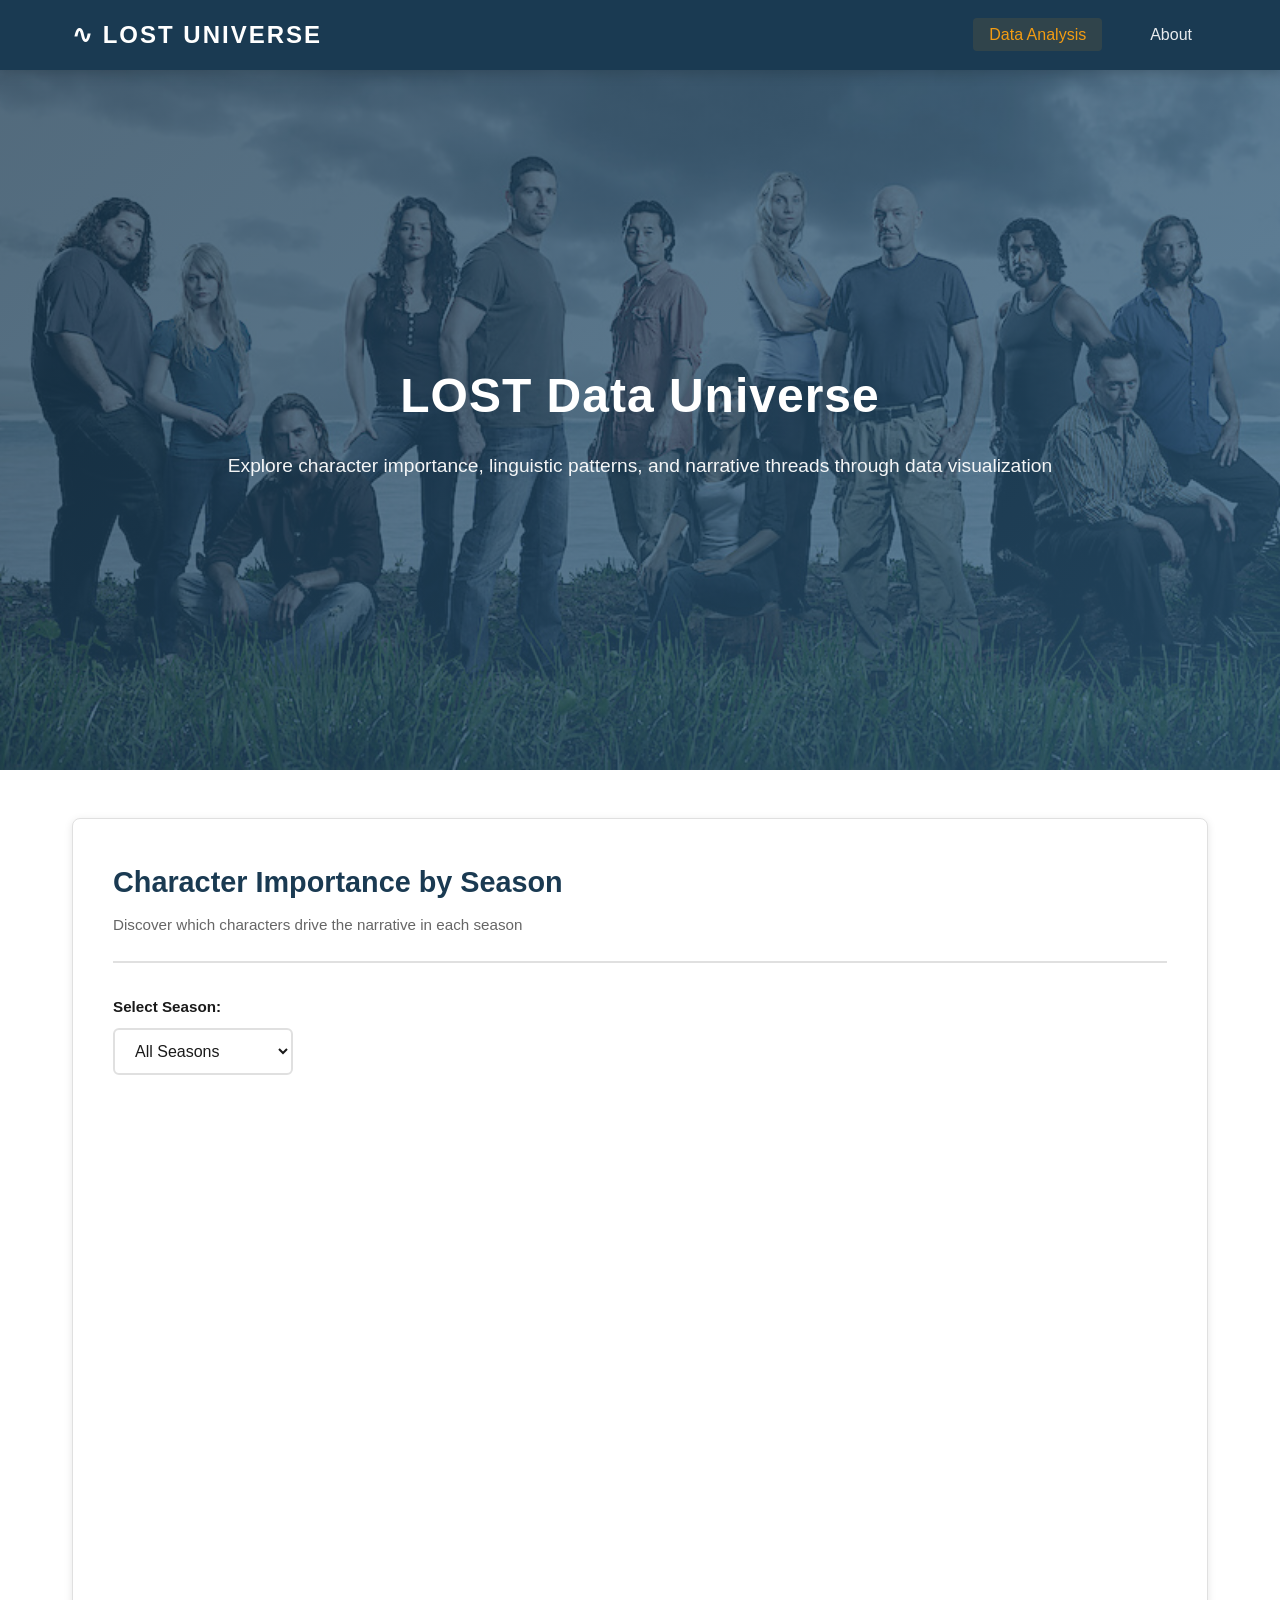
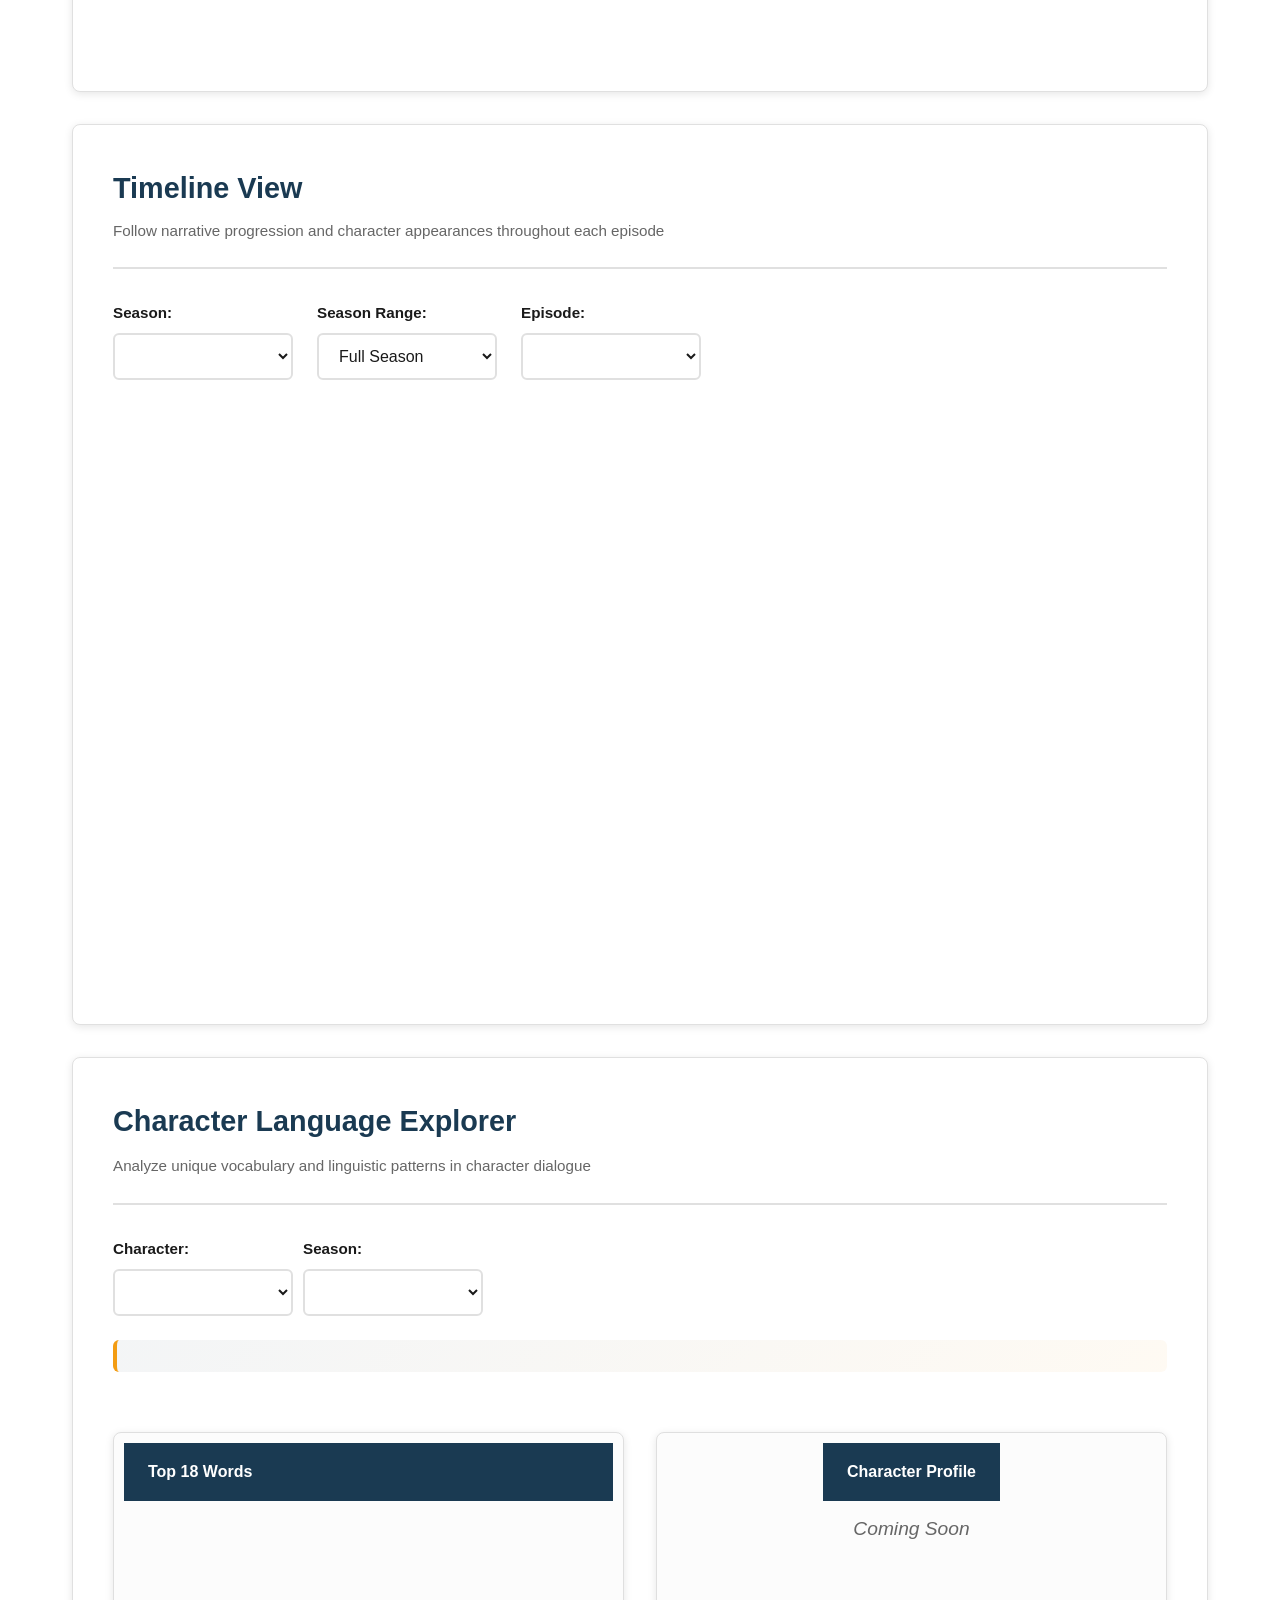
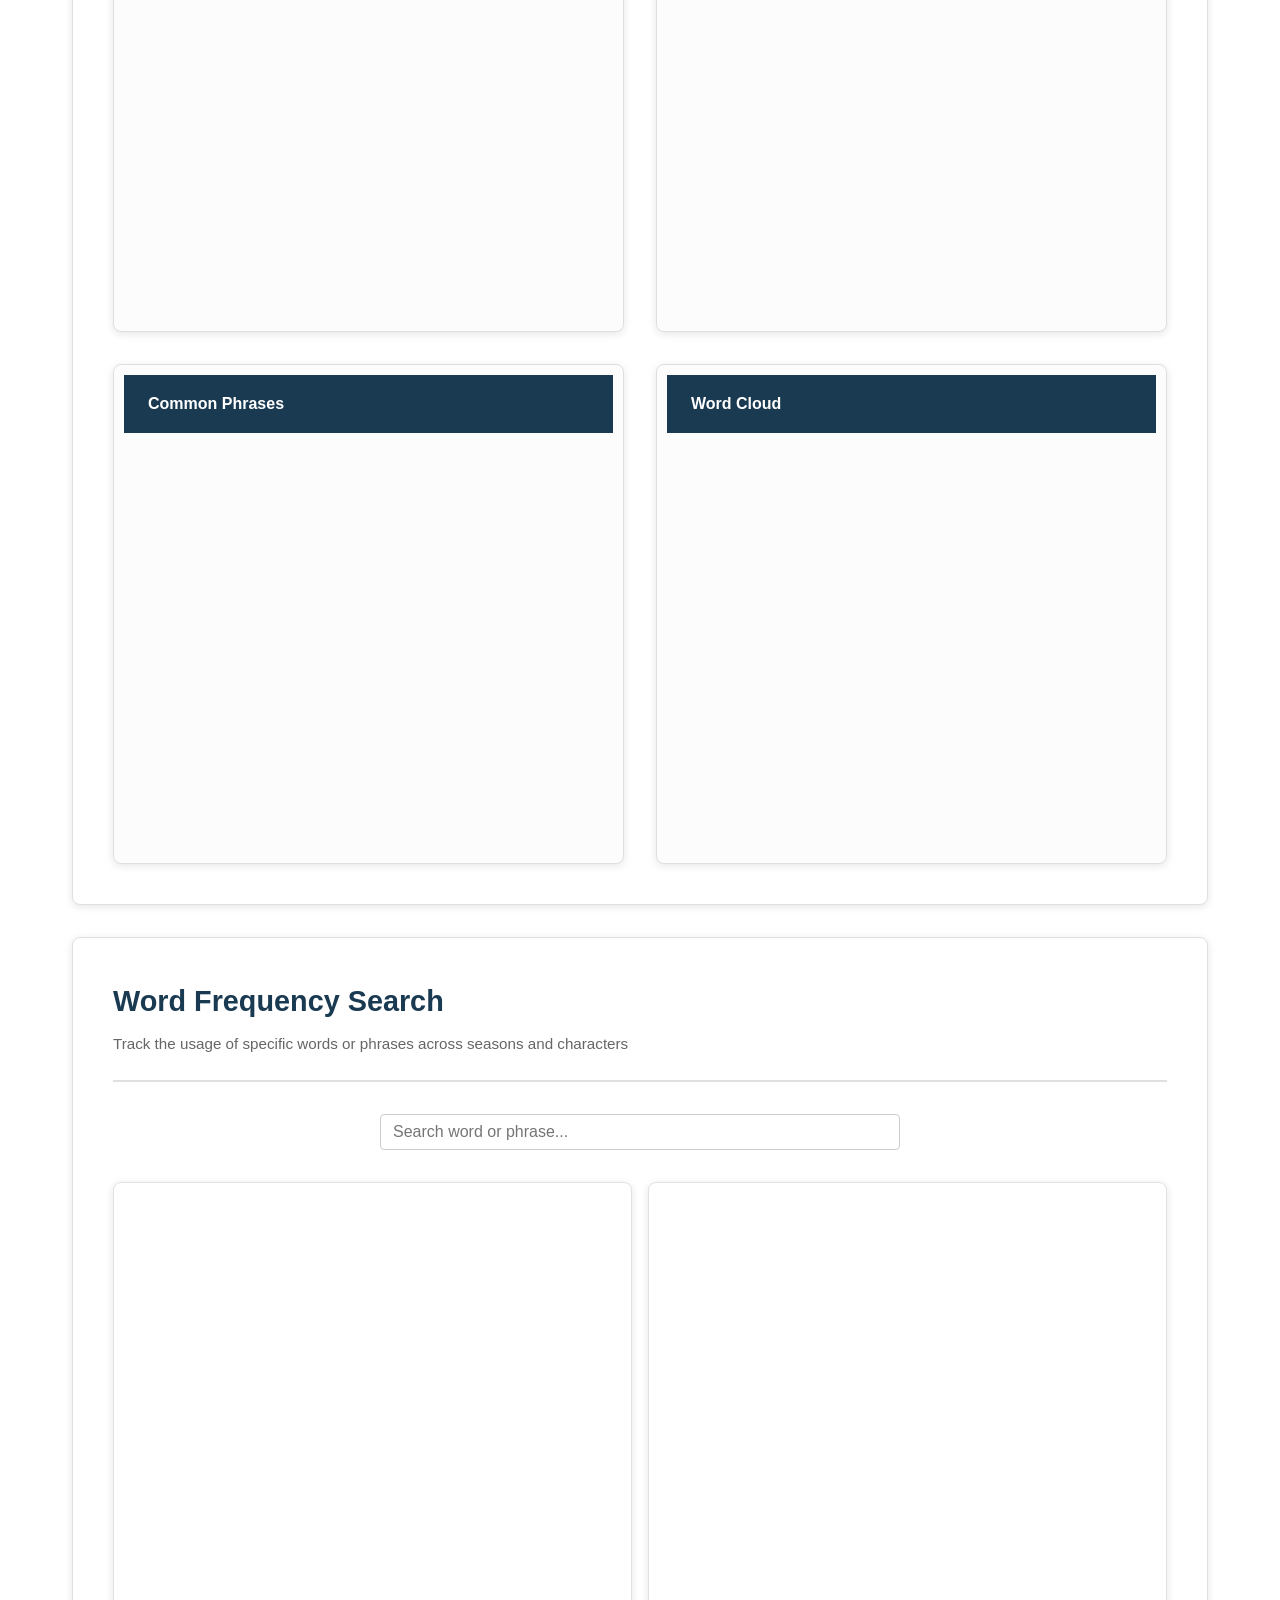
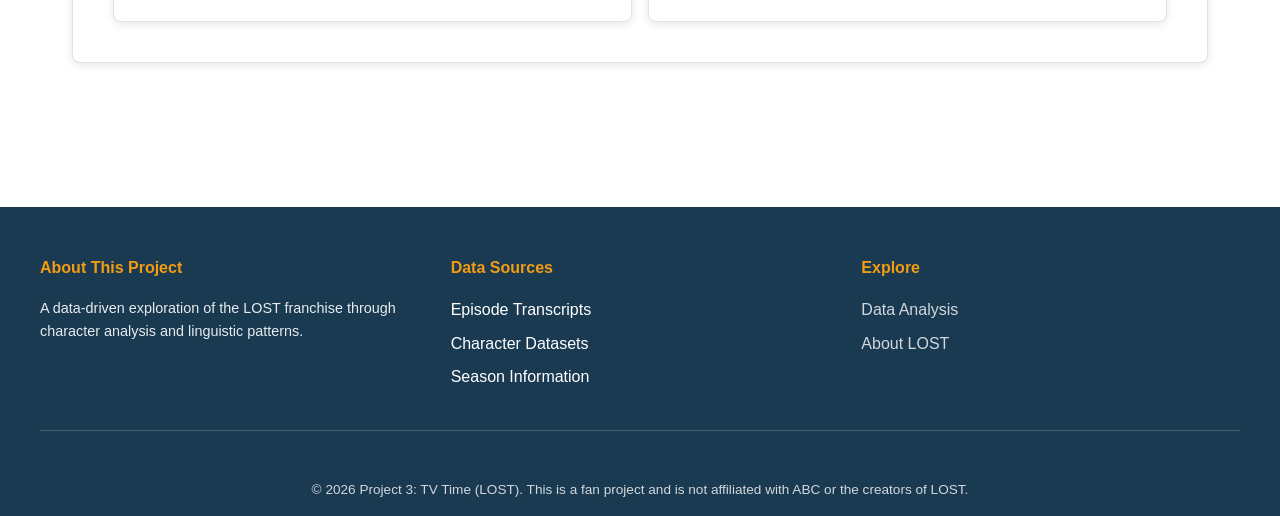
==== commit a0b9f6a7: "Mixed Update - QoL/Bug 1. Made images larger. 2. Added more characters 3. More ways to split the tim" ====
--- a/index.html
+++ b/index.html
@@ -4,6 +4,7 @@
   <meta charset="UTF-8">
   <meta name="viewport" content="width=device-width, initial-scale=1.0">
   <title>LOST Universe - Franchise Fandom</title>
+  <link rel="icon" type="image/png" href="img/other/icon.png">
   <link rel="stylesheet" href="style.css">
 </head>
 <body>
@@ -68,6 +69,14 @@
         <div class="control-group">
           <label for="timelineSeasonSelect">Season:</label>
           <select id="timelineSeasonSelect" class="select-input"></select>
+        </div>
+        <div class="control-group">
+          <label for="timelineRangeSelect">Season Range:</label>
+          <select id="timelineRangeSelect" class="select-input">
+            <option value="full">Full Season</option>
+            <option value="first">First Half</option>
+            <option value="second">Second Half</option>
+          </select>
         </div>
         <div class="control-group">
           <label for="timelineEpisodeSelect">Episode:</label>
--- a/style.css
+++ b/style.css
@@ -82,10 +82,11 @@
 
 /* ==================== HERO HEADER ==================== */
 .hero-header {
-  background: linear-gradient(135deg, var(--primary) 0%, var(--primary-light) 100%);
+  background: linear-gradient(135deg, rgba(26, 58, 82, 0.75) 0%, rgba(45, 90, 123, 0.75) 100%), url('img/other/headerimage.jpg') center/cover;
   color: white;
-  padding: 4rem 2rem;
+  padding: 18rem 2rem;
   text-align: center;
+  position: relative;
 }
 
 .hero-content {
@@ -199,6 +200,21 @@
   min-width: 180px;
 }
 
+.select-input:disabled,
+.search-input:disabled {
+  background: var(--bg-light);
+  border-color: #d0d0d0;
+  color: #999999;
+  cursor: not-allowed;
+  opacity: 0.6;
+}
+
+.select-input:disabled:hover,
+.search-input:disabled:hover {
+  border-color: #d0d0d0;
+  box-shadow: none;
+}
+
 .search-input {
   min-width: 300px;
 }
@@ -262,13 +278,27 @@
 }
 
 .character-profile-placeholder .profile-img-wrapper img {
-  width: 132px;
-  height: 132px;
+  width: 188px;
+  height: 188px;
   object-fit: cover;
   border-radius: 8px;
   border: 4px solid rgba(255,255,255,0.85);
   box-shadow: var(--shadow-md);
   background: linear-gradient(180deg, #ffffff 0%, #f5f5f5 100%);
+}
+
+.character-profile-placeholder .profile-img-wrapper .wip-placeholder {
+  width: 188px;
+  height: 188px;
+  display: flex;
+  flex-direction: column;
+  align-items: center;
+  justify-content: center;
+  border-radius: 8px;
+  border: 2px dashed var(--accent);
+  background: linear-gradient(135deg, rgba(243, 156, 18, 0.08) 0%, rgba(243, 156, 18, 0.03) 100%);
+  font-size: 2rem;
+  color: var(--accent);
 }
 
 .character-profile-placeholder .character-name {
